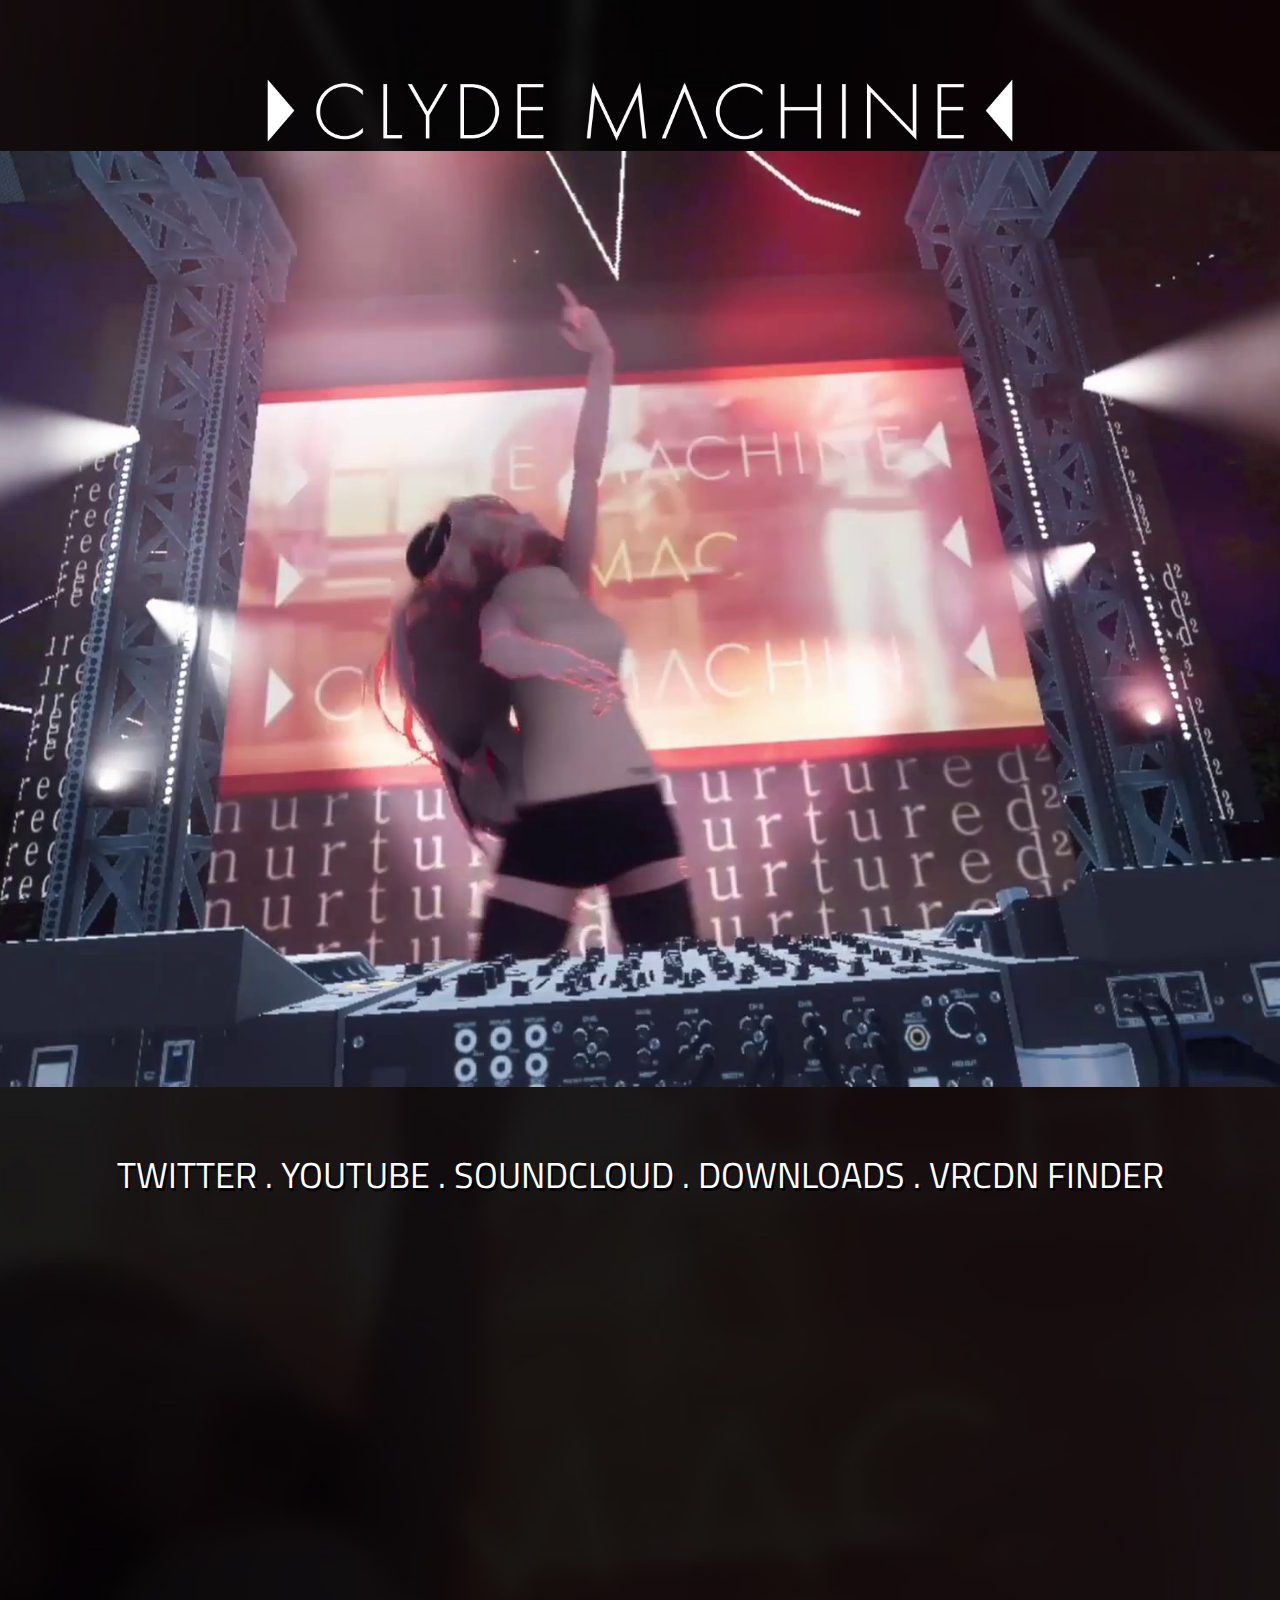
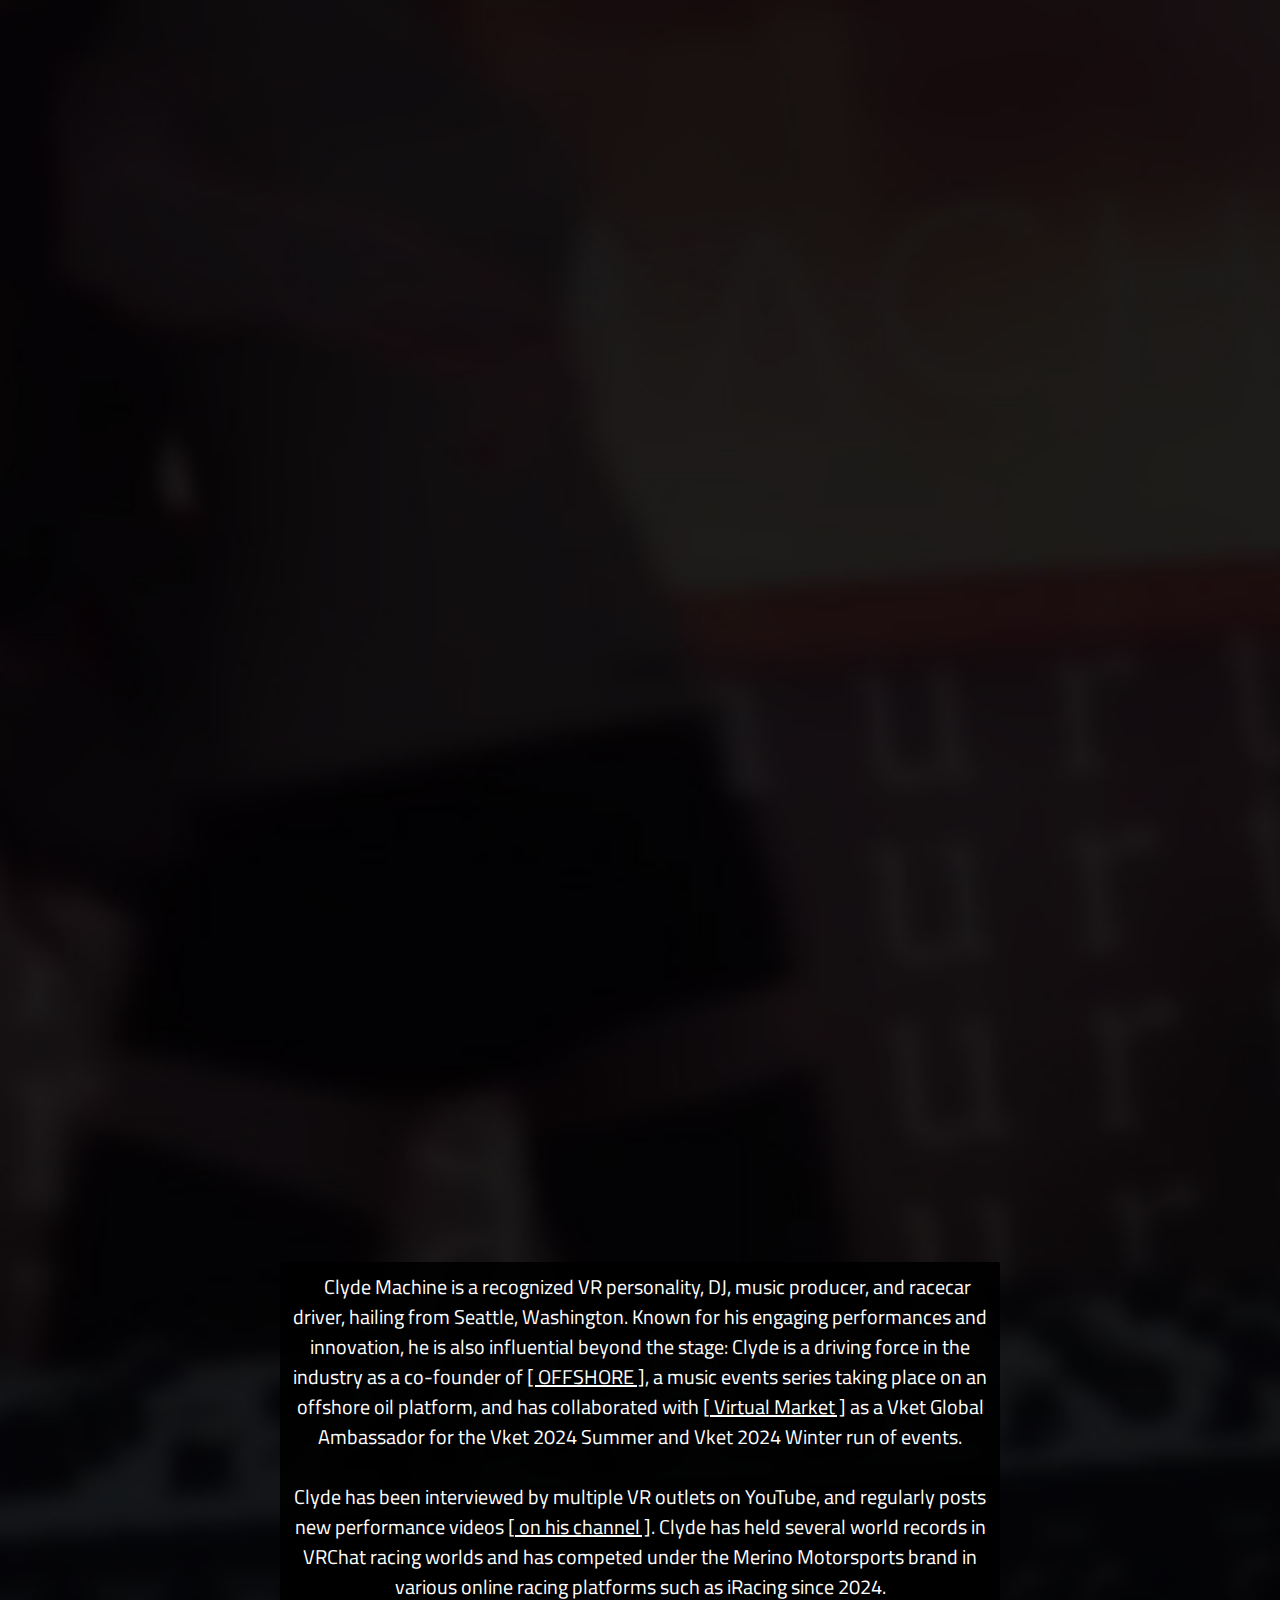
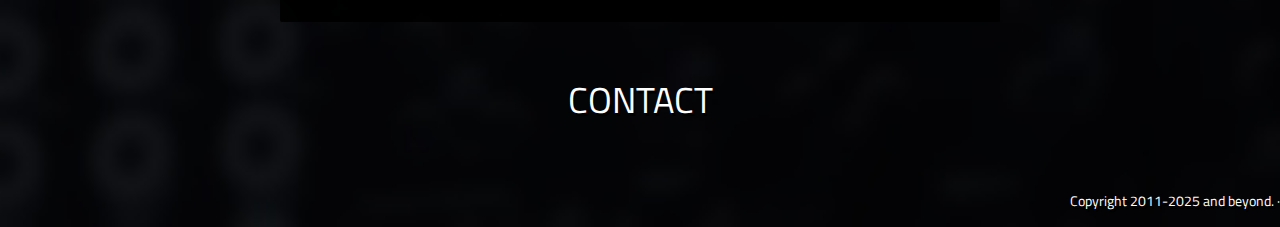
==== index.html @ 6ed92220 "Update to bio." ====
<html>

<!--
  import com.konamicode._

  object KonamiCode {
    val indexversion: String = "TVFH"

    def main(args: Array[String]): Unit = {
      konamiCode
    }
  }
-->


<head>
  <title>CLYDE MACHINE</title>

  <meta http-equiv="Content-Type" content="text/html; charset=utf-8"/>
  <meta name="description" content="Clyde Machine / Virtual Reality / Seattle, WA">

  <!--[if IE]>
  <script src="http://html5shiv.googlecode.com/svn/trunk/html5.js">
  </script>
  <![endif]-->

  <link href="images/CM-SimpleIcon.png" rel="icon" type="image/png">
  <link href="css/style.css" rel="stylesheet" type="text/css">
  <link href="https://fonts.googleapis.com/css?family=Source+Code+Pro" rel="stylesheet" type="text/css">
  <link href="https://fonts.googleapis.com/css?family=Titillium+Web:600,400" rel="stylesheet" type="text/css">

  <script src="js/snaptortoise-konami-js-6e8e292/konami.js"></script>
  <script src="http://code.jquery.com/jquery-2.0.3.js"></script>
</head>


<body>
<section class="emptybox" style="height:50px;"></section>

<section id="filmstripbox">
  <img class="logo" src="images/CM-White.png"/> <br/>
  <img class="filmstrip" src="images/2023-MerinoVRUpdate/ClydeMachine-at-Nurtured2.jpg"/>
</section>

<section class="emptybox" style="height:50px;"></section>

<section class="menubox">
  <a href="https://www.twitter.com/clydemachine" target="_blank">TWITTER</a> .
  <a href="https://www.youtube.com/clydemachine" target="_blank">YOUTUBE</a> .
  <a href="https://www.soundcloud.com/clydemachine" target="_blank">SOUNDCLOUD</a> .
  <a href="https://clydemachine.bandcamp.com" target="_blank">DOWNLOADS</a> .
  <a href="https://www.clydemachine.com/tools/VRCDNFinder.html?u=Clyde%20Machine" target="_blank">VRCDN FINDER</a>
</section>

<section class="emptybox" style="height:50px;"></section>

<section class="soundcloudbox">
  <iframe width="853" height="480" scrolling="yes" frameborder="no"
          src="https://w.soundcloud.com/player/?url=https%3A//api.soundcloud.com/playlists/3347493&amp;auto_play=false&amp;hide_related=true&amp;show_comments=true&amp;show_user=true&amp;show_reposts=true&amp;visual=false&amp;color=001a1b"></iframe>
</section>

<section class="emptybox" style="height:50px;"></section>

<section class="youtubebox">
  <!-- clydemachine.com Exhibit Playlist -->
  <iframe width="853" height="480"
          src="https://www.youtube.com/embed/FnG7FS7LAAY?list=PLD302inoQfLK3YIXtqx94722c3ldYUB3D&index=1" frameborder="0"
          allowfullscreen>
  </iframe>
</section>

<section class="youtubebox">
  <!-- Mixes by Clyde Machine -->
  <!-- Shelter Set https://www.youtube.com/embed/JTCPQTyRyI4?list=PLD302inoQfLI3HKEcizbuhu1dknfsQO9M&index=1 -->
  <iframe width="853" height="480"
          src="https://www.youtube.com/embed/qZTmShdwTqM?list=PLD302inoQfLI3HKEcizbuhu1dknfsQO9M&index=1" frameborder="0"
          allowfullscreen>
  </iframe>
</section>

<section class="emptybox" style="height:50px;"></section>

<section class="biobox">
  <article>Clyde Machine is a recognized VR personality, DJ, music producer, and racecar driver, hailing from Seattle, Washington. Known for his engaging performances and innovation, he is also influential beyond the stage: Clyde is a driving force in the industry as a co-founder of <u><a href="https://www.twitter.com/OFFSHOREVR">[ OFFSHORE ]</a></u>, a music events series taking place on an offshore oil platform, and has collaborated with <u><a href="https://event.vket.com/en/">[ Virtual Market ]</a></u> as a Vket Global Ambassador for the Vket 2024 Summer and Vket 2024 Winter run of events.<br /><br />Clyde has been interviewed by multiple VR outlets on YouTube, and regularly posts new performance videos <u><a href="https://www.youtube.com/clydemachine">[ on his channel ]</a></u>. Clyde has held several world records in VRChat racing worlds and has competed under the Merino Motorsports brand in various online racing platforms such as iRacing since 2024.</article>
</section>

<script>
  /* This includes the Konami code easter egg variable. Nice find, internet user! :) --Clyde */

  var easter_egg = new Konami('https://momspaghetti.ytmnd.com/');

</script>

<section class="contactinfo">
  <script type="text/javascript">
		var email = "<a href='mailto:contact";
		var domain = "clydemachine.com'>CONTACT</a>";
		document.write(email + "@" + domain); 
  </script>
</section>

<section class="footer"><br/><br/><br/>
  Copyright 2011-2025 and beyond. ·
</section>
</body>
</html>
---- css/style.css ----
body {
  display:block;
  overflow:auto;
  background:#000 url('../images/2023-MerinoVRUpdate/ClydeMachine-at-Nurtured2-Darker.jpg') top center no-repeat;
  background-repeat: no-repeat;
  background-position:center 0px;
  background-size: auto 100%;
  font-family: 'Titillium Web', Verdana, sans-serif;
  color:white;
  font-size:36px;
  border:0px!important;
  text-shadow:2px 3px #000;
  margin:0px;
}

#filmstripbox {
  height: auto;
  width: 100%;
  margin: 0 auto;
  overflow: hidden;
  position: relative;
  text-align: center;
  padding-top: 20px;
}

/* Changing the max-width to a higher value makes the filmstrip image bigger! */
.filmstrip {
  max-width:130%;
  width: auto\9; /* IE8 compatibility. */
  height: auto;
  margin: 0 -100%;
  border: 0px;
  padding: 0px;
}

.logo {
  max-width:60%;
  width: auto\9; /* IE8 compatibility. */
  height: auto;
  margin: 0 -100%;
}

body a {
  color:white;
  transition:0.4s;
  text-decoration:none!important;
}

body a:hover {
  color: rgba(76, 228, 245, 0.50);
}

body article a {
  color:#white;
  text-decoration:none!important;
}

.menubox {
  display:block;
  width:auto;
  height:auto;
  position:relative;
  padding:10px;
  margin:0px auto;
  text-align:center;
}

.biobox {
 display:block;
 background-color:rgba(0,0,0,0.9);
 border-radius: 2px;
 width: 700px;
 height:auto;
 position:relative;
 margin: 0px auto;
 padding: 10px;
 text-align:center;
 font-size:20px;
 line-height:150%;
}

.biobox article {
  text-indent:15px;
  padding-bottom:10px;
}

#discogarea {
  display:block;
  background: rgba(0,0,0,0.9);
  width:auto;
  position:relative;
  margin:0px;
  text-align:center;
  min-height:350px;
  max-height:800px;
  font-size:18px;
}

.contactinfo {
  display:block;
  width:auto;
  height:auto;
  position:relative;
  margin:0px auto;
  padding-top:50px;
  text-align:center;
}

.soundcloudbox {
  display:block;
  position:relative;
  width:auto;
  height:auto;
  margin:0px auto;
  padding-top:10px;
  padding-bottom:10px;
  overflow:auto;
}

.youtubebox {
  display:block;
  position:relative;
  width:auto;
  height:auto;
  margin:0px auto;
  padding-top:10px;
  padding-bottom:10px;
  overflow:hidden;
}

.eventbox {
  display:block;
  position:relative;
  background:rgba(0,0,0,0.9);
  min-width:853px;
  max-width:80%;
  height:auto;
  margin:0px auto;
  padding-top:10px;
  padding-bottom:10px;
  overflow:hidden;
  font-size:24px;
}

/* This is what centers the Youtube and Soundcloud embeds. */
iframe {
  display:block;
  margin: 0 auto;
}

.footer {
  width:100%;
  height:100px;
  overflow:hidden;
  margin-right:18px;
  text-align:right;
  font-size:14px;
}
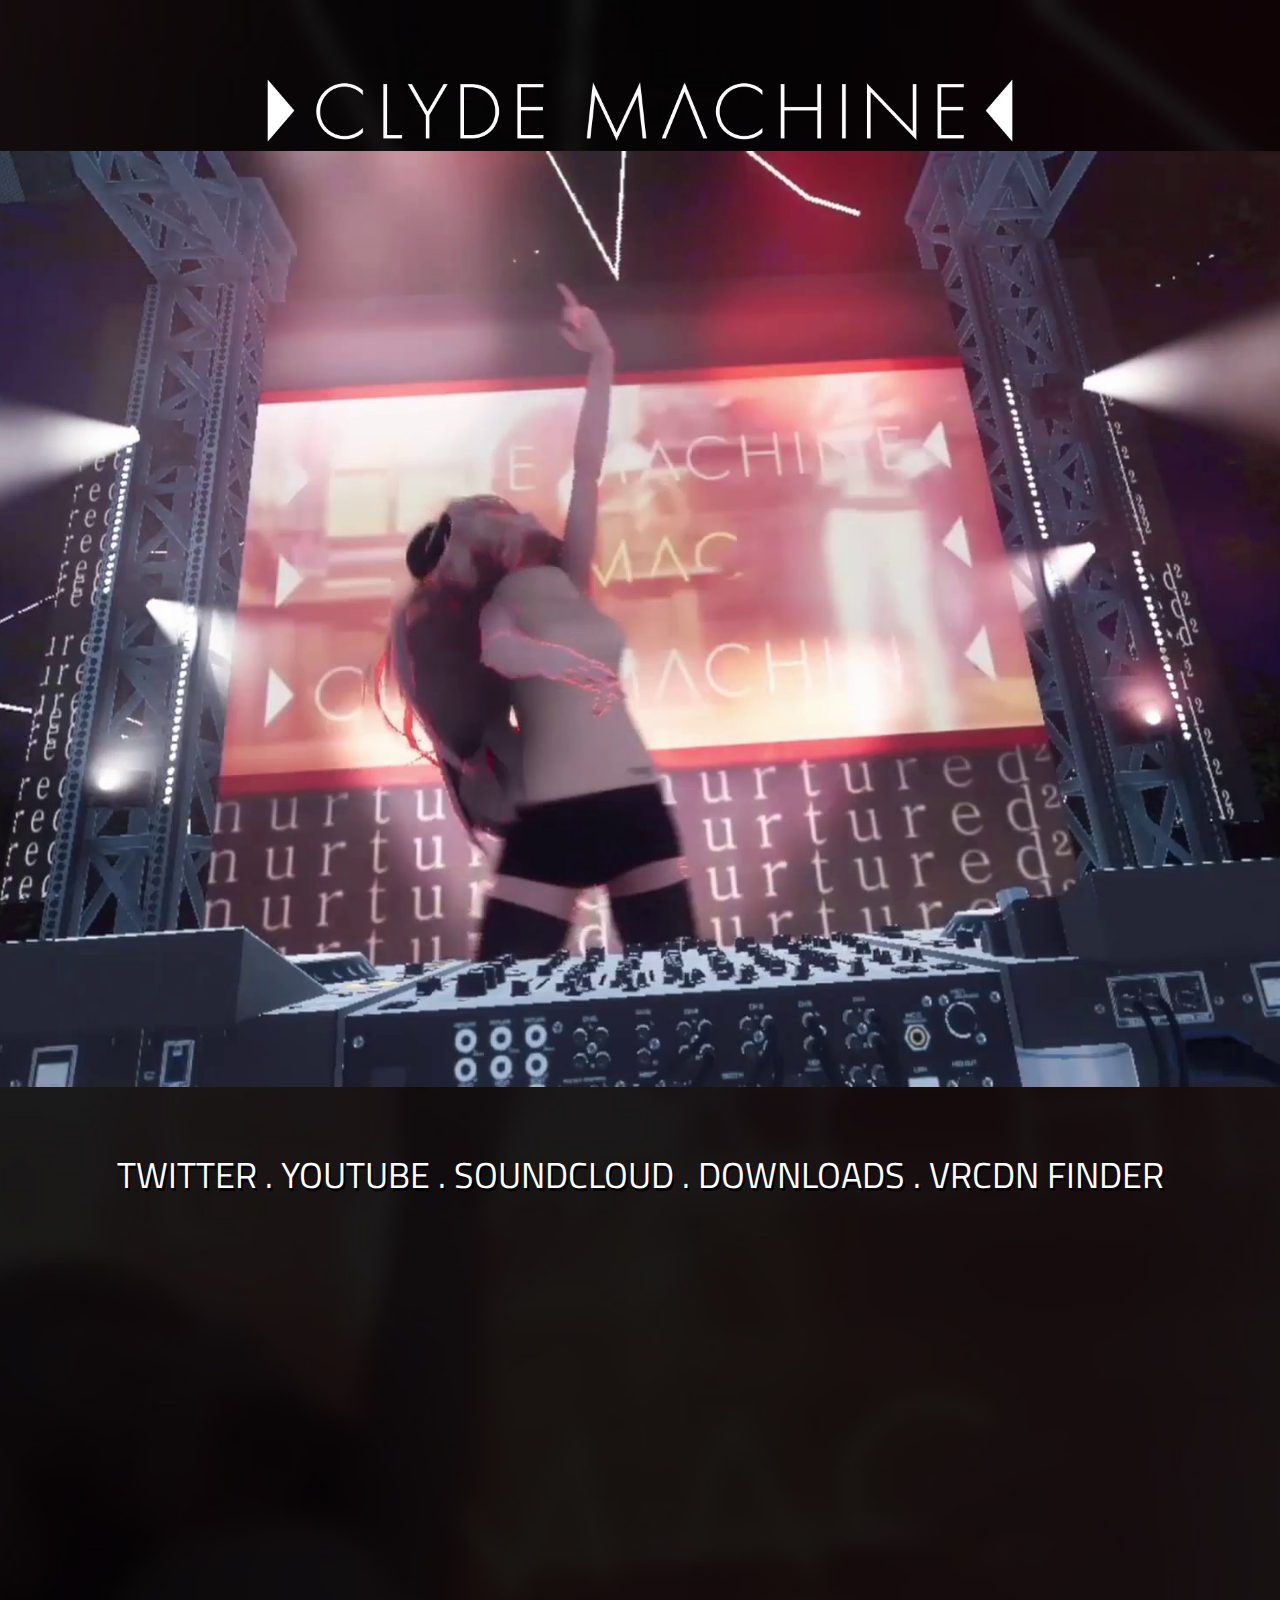
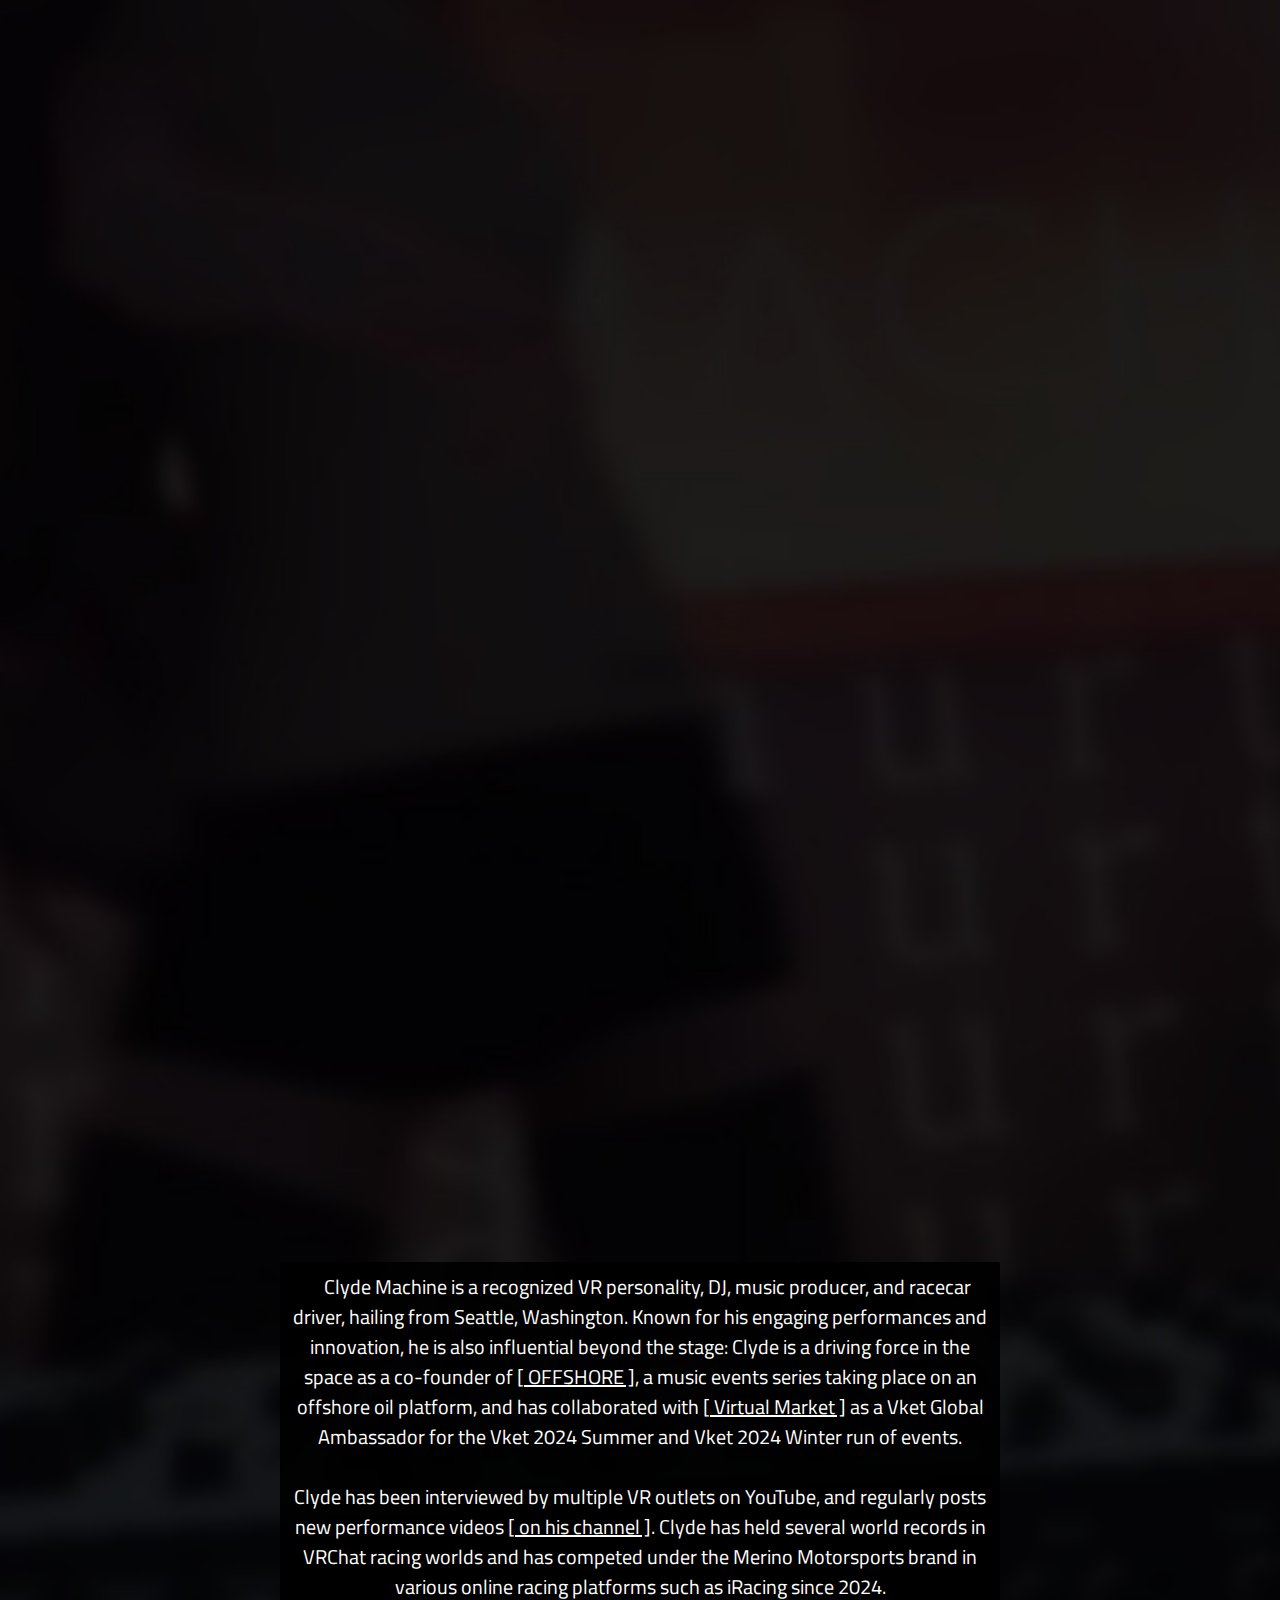
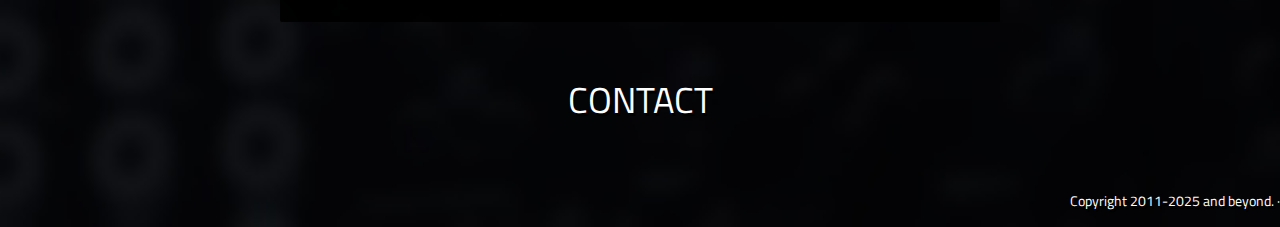
==== commit 293c2857: "Bio update [2]." ====
--- a/index.html
+++ b/index.html
@@ -81,7 +81,7 @@
 <section class="emptybox" style="height:50px;"></section>
 
 <section class="biobox">
-  <article>Clyde Machine is a recognized VR personality, DJ, music producer, and racecar driver, hailing from Seattle, Washington. Known for his engaging performances and innovation, he is also influential beyond the stage: Clyde is a driving force in the industry as a co-founder of <u><a href="https://www.twitter.com/OFFSHOREVR">[ OFFSHORE ]</a></u>, a music events series taking place on an offshore oil platform, and has collaborated with <u><a href="https://event.vket.com/en/">[ Virtual Market ]</a></u> as a Vket Global Ambassador for the Vket 2024 Summer and Vket 2024 Winter run of events.<br /><br />Clyde has been interviewed by multiple VR outlets on YouTube, and regularly posts new performance videos <u><a href="https://www.youtube.com/clydemachine">[ on his channel ]</a></u>. Clyde has held several world records in VRChat racing worlds and has competed under the Merino Motorsports brand in various online racing platforms such as iRacing since 2024.</article>
+  <article>Clyde Machine is a recognized VR personality, DJ, music producer, and racecar driver, hailing from Seattle, Washington. Known for his engaging performances and innovation, he is also influential beyond the stage: Clyde is a driving force in the space as a co-founder of <u><a href="https://www.twitter.com/OFFSHOREVR">[ OFFSHORE ]</a></u>, a music events series taking place on an offshore oil platform, and has collaborated with <u><a href="https://event.vket.com/en/">[ Virtual Market ]</a></u> as a Vket Global Ambassador for the Vket 2024 Summer and Vket 2024 Winter run of events.<br /><br />Clyde has been interviewed by multiple VR outlets on YouTube, and regularly posts new performance videos <u><a href="https://www.youtube.com/clydemachine">[ on his channel ]</a></u>. Clyde has held several world records in VRChat racing worlds and has competed under the Merino Motorsports brand in various online racing platforms such as iRacing since 2024.</article>
 </section>
 
 <script>
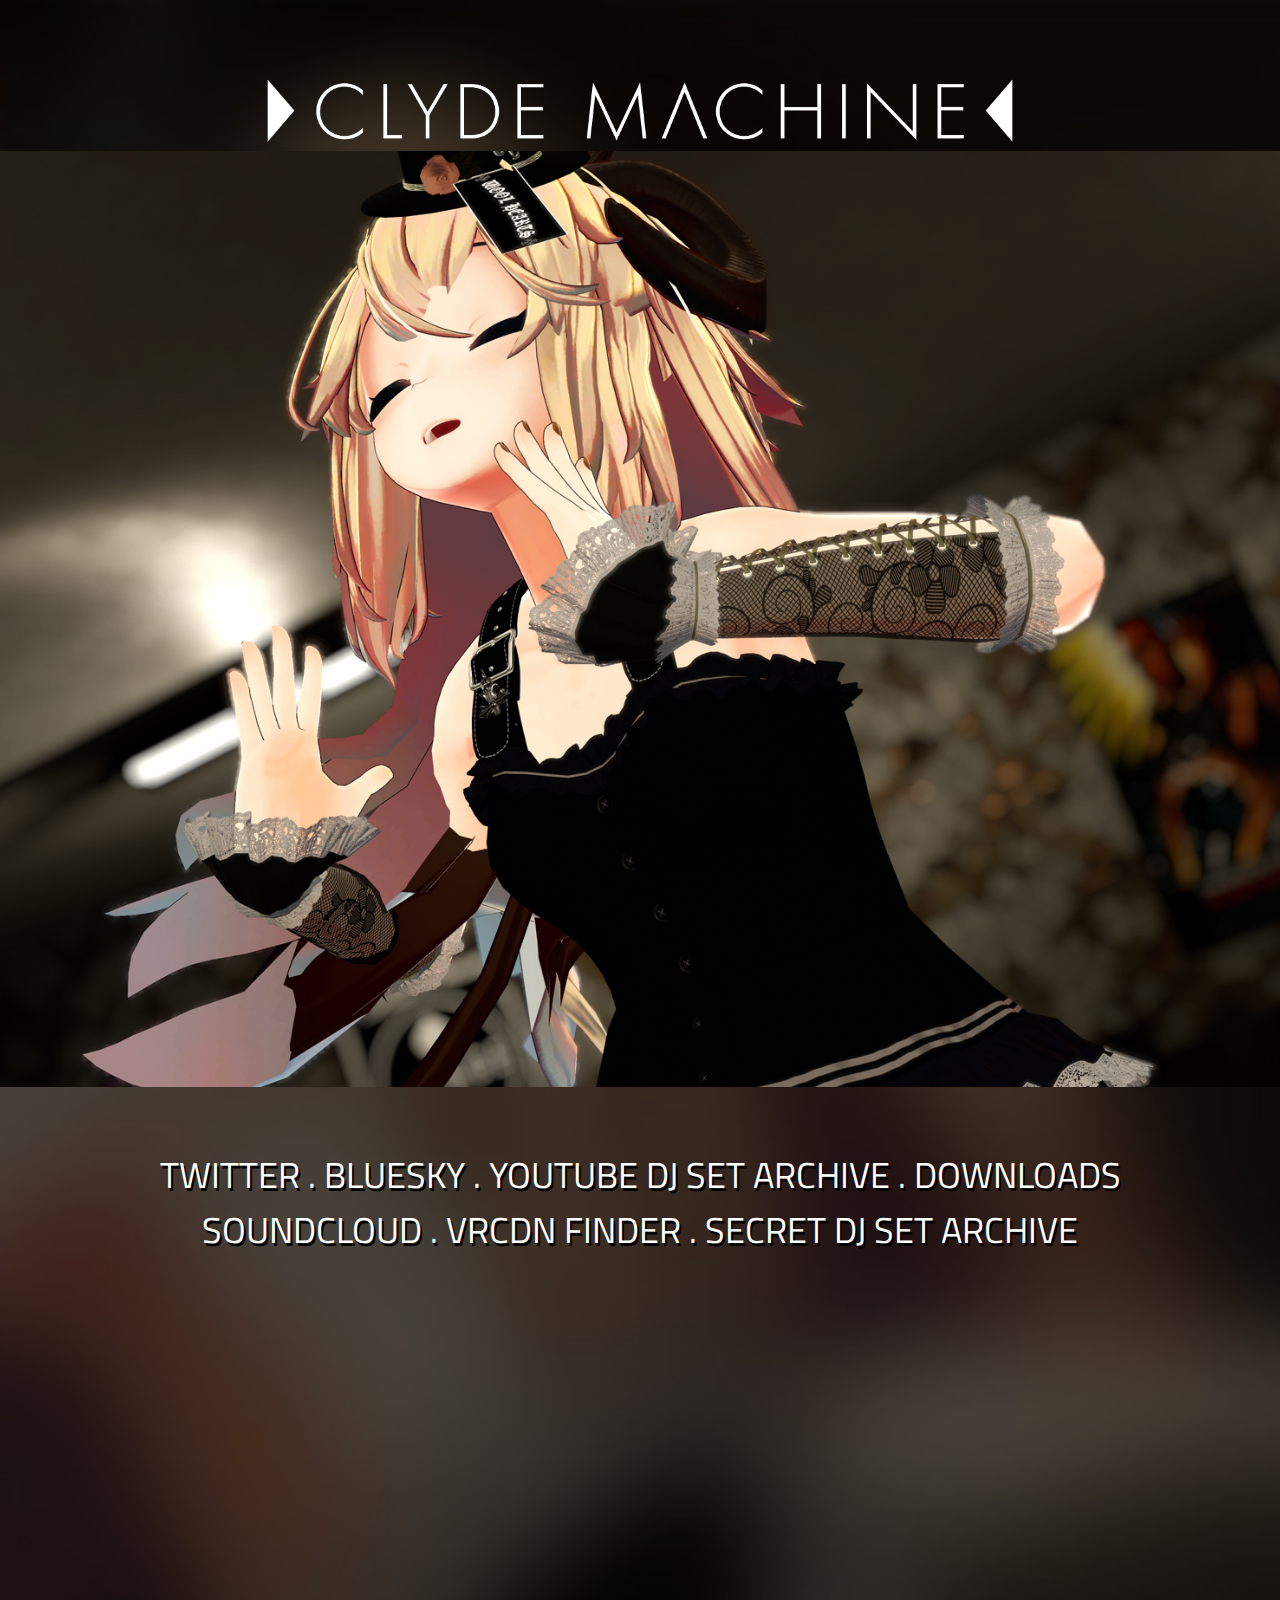
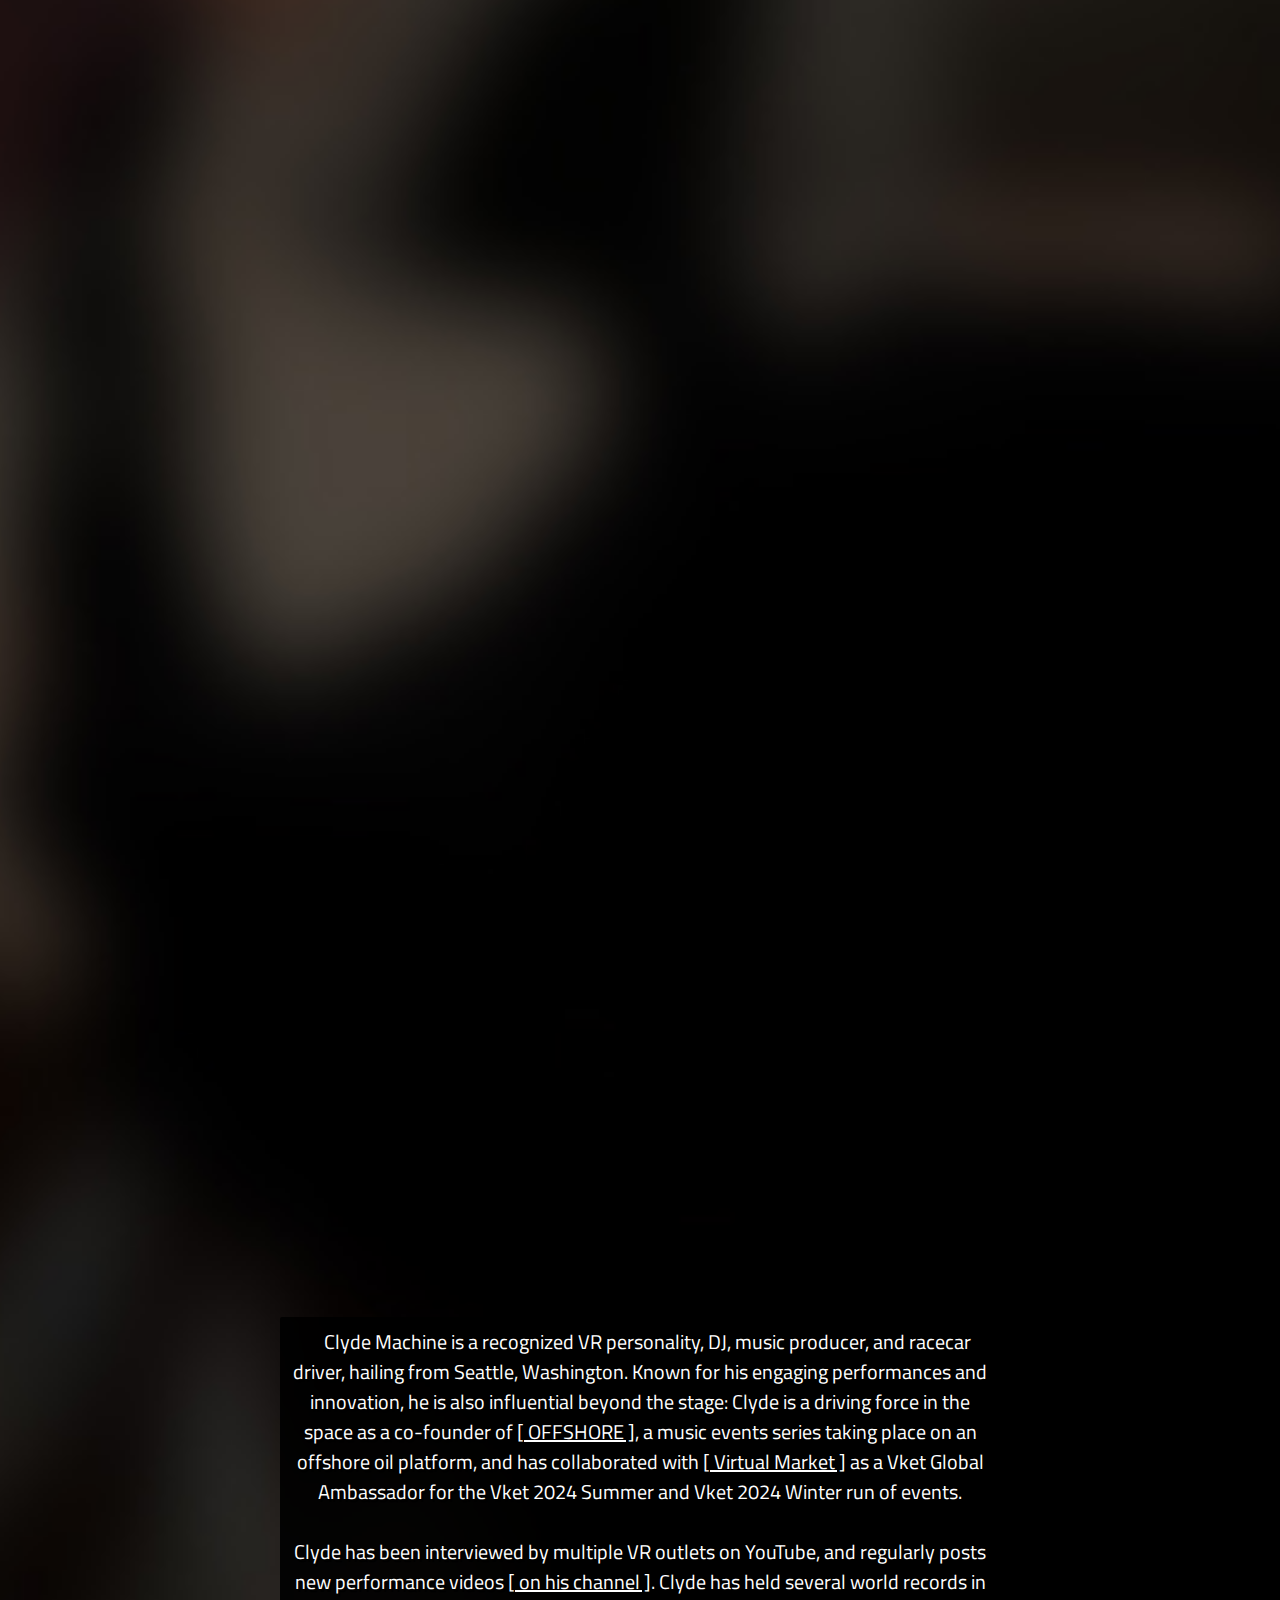
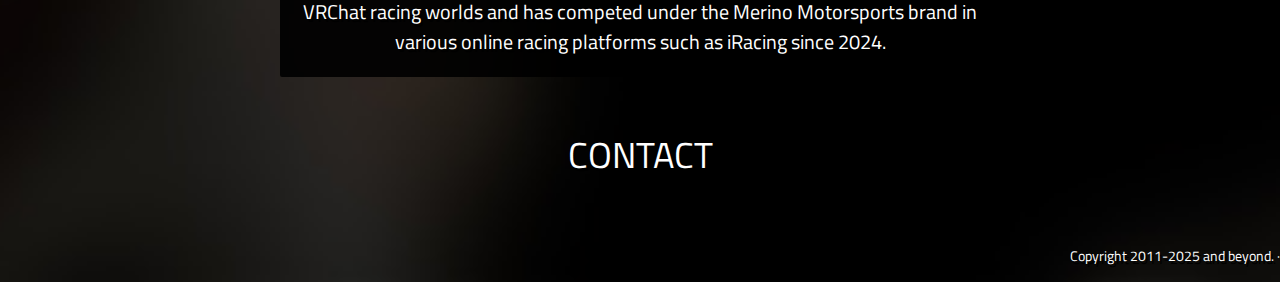
==== commit 4a525640: "2025 update for DJ sets, secret archive, colour update, photo update." ====
--- a/index.html
+++ b/index.html
@@ -39,17 +39,20 @@
 
 <section id="filmstripbox">
   <img class="logo" src="images/CM-White.png"/> <br/>
-  <img class="filmstrip" src="images/2023-MerinoVRUpdate/ClydeMachine-at-Nurtured2.jpg"/>
+  <!--<img class="filmstrip" src="images/2023-MerinoVRUpdate/ClydeMachine-at-Nurtured2.jpg"/> --> <!-- Nurtured2 Photo 2023 -->
+  <img class="filmstrip" src="images/BBoy-ClydeMachine-VRChat_2025-01-18_23-28-48.193_3840x2160.jpg"/> <!-- Clyde @ Midwest Sadfest Jan 18 2025, Photo by BBoyA7X -->
 </section>
 
 <section class="emptybox" style="height:50px;"></section>
 
 <section class="menubox">
   <a href="https://www.twitter.com/clydemachine" target="_blank">TWITTER</a> .
-  <a href="https://www.youtube.com/clydemachine" target="_blank">YOUTUBE</a> .
+  <a href="https://bsky.app/profile/clydemachine.com" target="_blank">BLUESKY</a> .
+  <a href="https://www.youtube.com/clydemachine" target="_blank">YOUTUBE DJ SET ARCHIVE</a> .
+  <a href="https://clydemachine.bandcamp.com" target="_blank">DOWNLOADS</a><br />
   <a href="https://www.soundcloud.com/clydemachine" target="_blank">SOUNDCLOUD</a> .
-  <a href="https://clydemachine.bandcamp.com" target="_blank">DOWNLOADS</a> .
-  <a href="https://www.clydemachine.com/tools/VRCDNFinder.html?u=Clyde%20Machine" target="_blank">VRCDN FINDER</a>
+  <a href="https://www.clydemachine.com/tools/VRCDNFinder.html?u=Clyde%20Machine" target="_blank">VRCDN FINDER</a> .
+  <a href="https://fansly.com/collection/708986454801391616/737814037785489408" target="_blank">SECRET DJ SET ARCHIVE</a>
 </section>
 
 <section class="emptybox" style="height:50px;"></section>
@@ -62,9 +65,9 @@
 <section class="emptybox" style="height:50px;"></section>
 
 <section class="youtubebox">
-  <!-- clydemachine.com Exhibit Playlist -->
+  <!-- Mixes by Clyde Machine, formerly Exhbit Playlist -->
   <iframe width="853" height="480"
-          src="https://www.youtube.com/embed/FnG7FS7LAAY?list=PLD302inoQfLK3YIXtqx94722c3ldYUB3D&index=1" frameborder="0"
+          src="https://www.youtube.com/embed/yjKx4VhRpYA?list=PLD302inoQfLI3HKEcizbuhu1dknfsQO9M&index=1" frameborder="0"
           allowfullscreen>
   </iframe>
 </section>
@@ -73,7 +76,7 @@
   <!-- Mixes by Clyde Machine -->
   <!-- Shelter Set https://www.youtube.com/embed/JTCPQTyRyI4?list=PLD302inoQfLI3HKEcizbuhu1dknfsQO9M&index=1 -->
   <iframe width="853" height="480"
-          src="https://www.youtube.com/embed/qZTmShdwTqM?list=PLD302inoQfLI3HKEcizbuhu1dknfsQO9M&index=1" frameborder="0"
+          src="https://www.youtube.com/embed/slZjta2NcxI?list=PLD302inoQfLI3HKEcizbuhu1dknfsQO9M&index=1" frameborder="0"
           allowfullscreen>
   </iframe>
 </section>
--- a/css/style.css
+++ b/css/style.css
@@ -1,7 +1,8 @@
 body {
   display:block;
   overflow:auto;
-  background:#000 url('../images/2023-MerinoVRUpdate/ClydeMachine-at-Nurtured2-Darker.jpg') top center no-repeat;
+  /*background:#000 url('../images/2023-MerinoVRUpdate/ClydeMachine-at-Nurtured2-Darker.jpg') top center no-repeat;*/ /* Nurtured 2 2023 bg */
+  background:#000 url('../images/currentbg.jpg') top center no-repeat;
   background-repeat: no-repeat;
   background-position:center 0px;
   background-size: auto 100%;
@@ -47,7 +48,8 @@
 }
 
 body a:hover {
-  color: rgba(76, 228, 245, 0.50);
+  /*color: rgba(76, 228, 245, 0.50);*/ /* kinda blue */
+  color: rgba(255, 158, 34, 0.90); /* orange */
 }
 
 body article a {
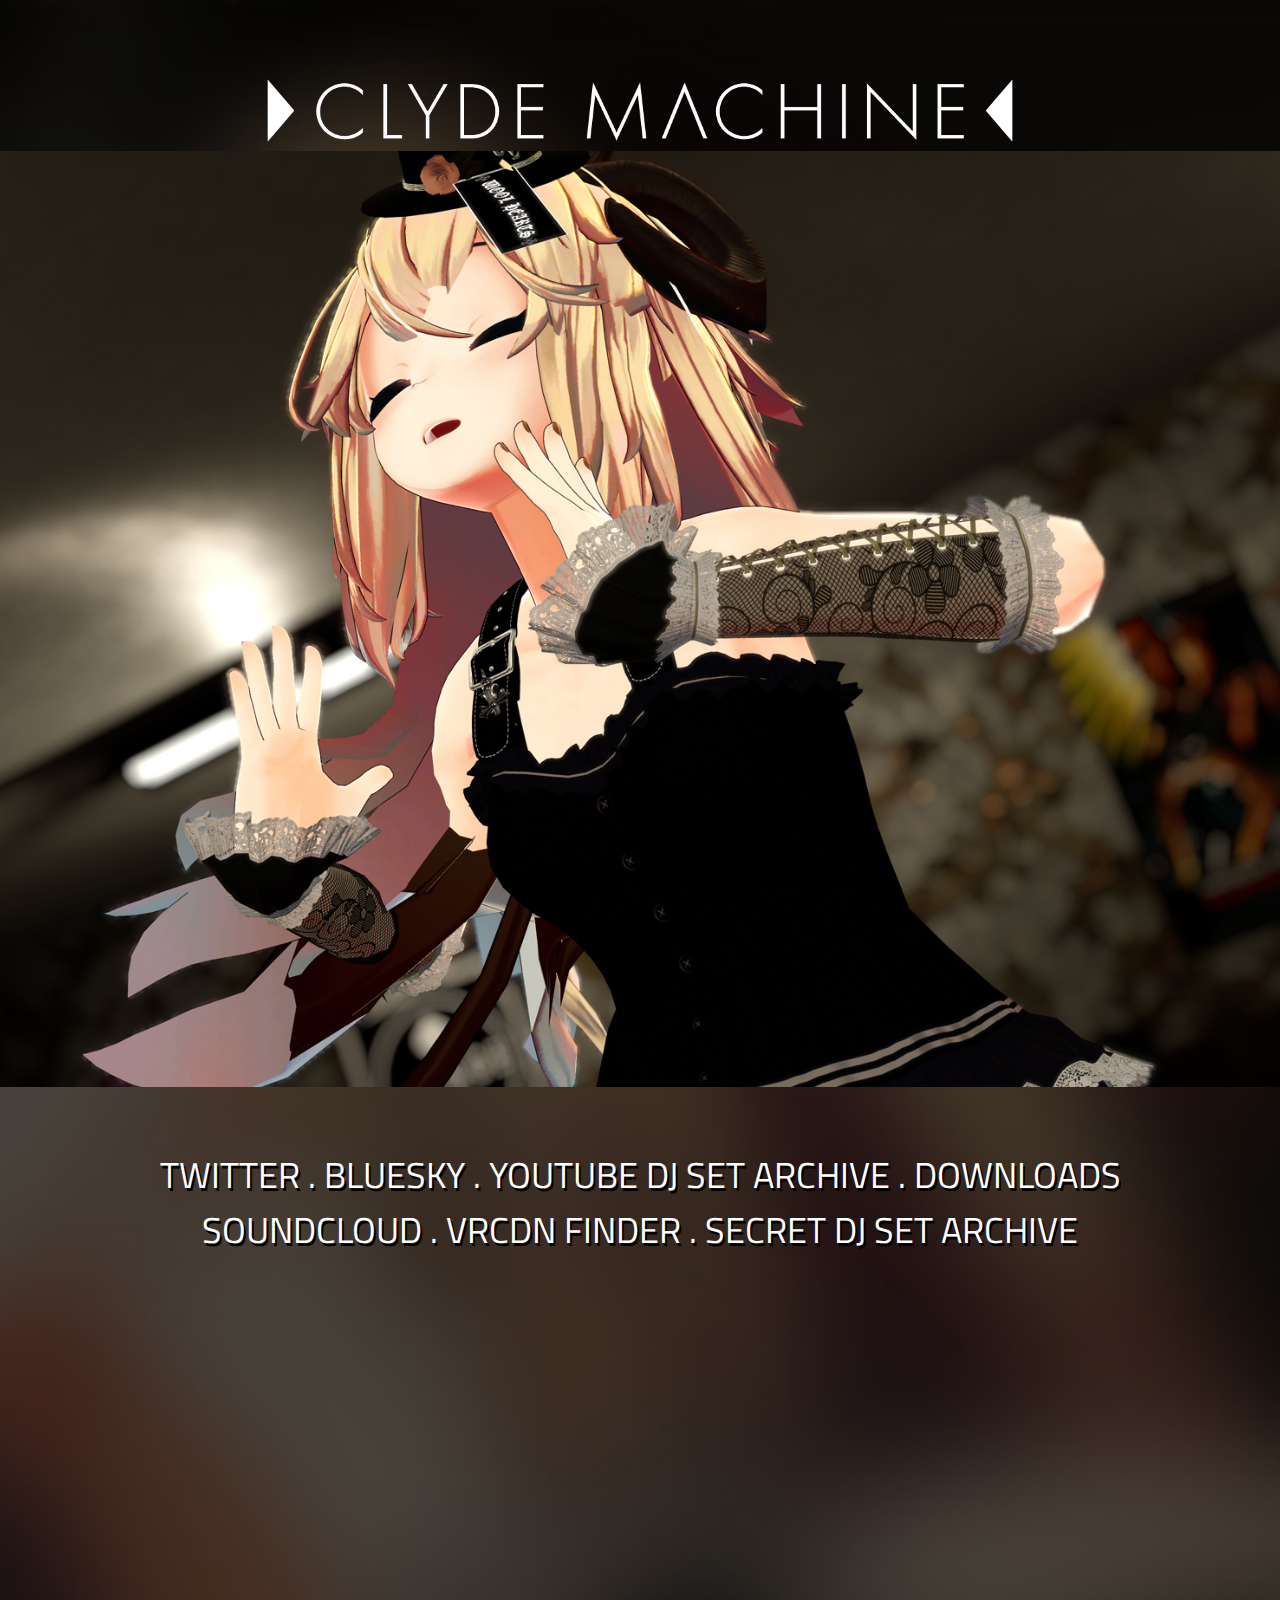
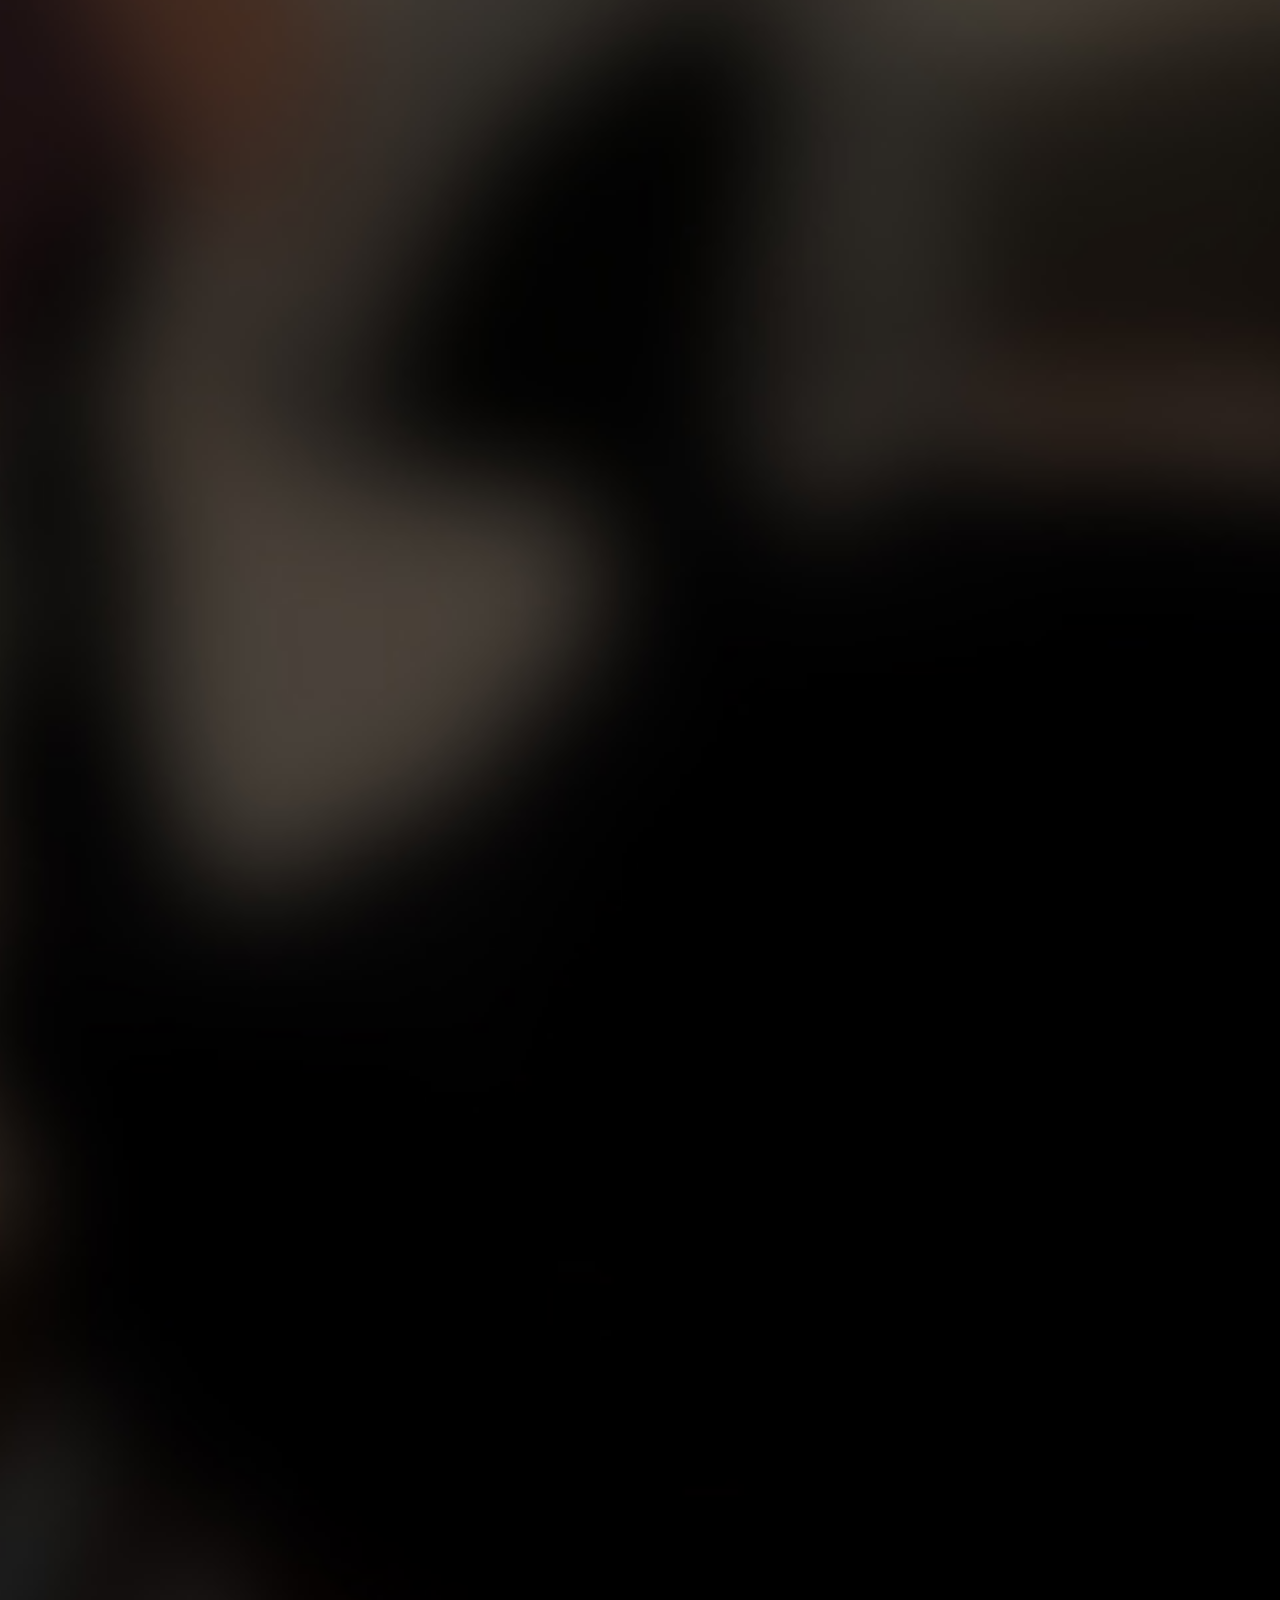
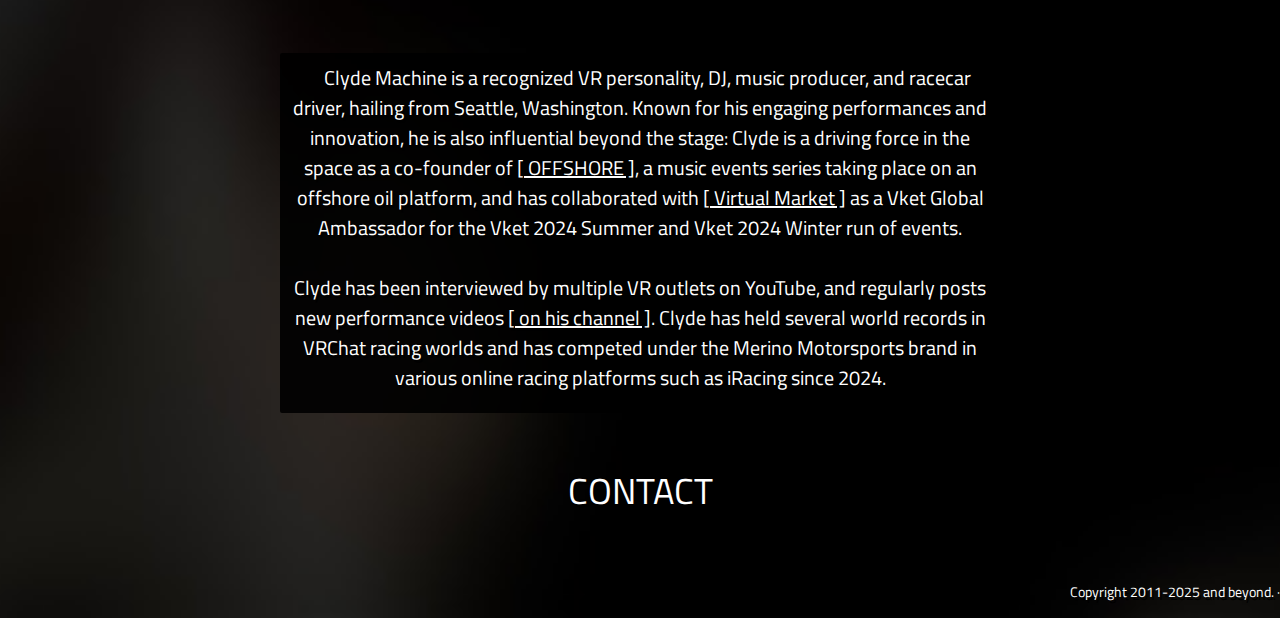
==== commit db101301: "Update to embedded video sizes." ====
--- a/index.html
+++ b/index.html
@@ -65,8 +65,8 @@
 <section class="emptybox" style="height:50px;"></section>
 
 <section class="youtubebox">
-  <!-- Mixes by Clyde Machine, formerly Exhbit Playlist -->
-  <iframe width="853" height="480"
+  <!-- Mixes by Clyde Machine, formerly Exhbit Playlist. -->
+  <iframe width="1152" height="648"
           src="https://www.youtube.com/embed/yjKx4VhRpYA?list=PLD302inoQfLI3HKEcizbuhu1dknfsQO9M&index=1" frameborder="0"
           allowfullscreen>
   </iframe>
@@ -75,7 +75,7 @@
 <section class="youtubebox">
   <!-- Mixes by Clyde Machine -->
   <!-- Shelter Set https://www.youtube.com/embed/JTCPQTyRyI4?list=PLD302inoQfLI3HKEcizbuhu1dknfsQO9M&index=1 -->
-  <iframe width="853" height="480"
+  <iframe width="1152" height="648"
           src="https://www.youtube.com/embed/slZjta2NcxI?list=PLD302inoQfLI3HKEcizbuhu1dknfsQO9M&index=1" frameborder="0"
           allowfullscreen>
   </iframe>
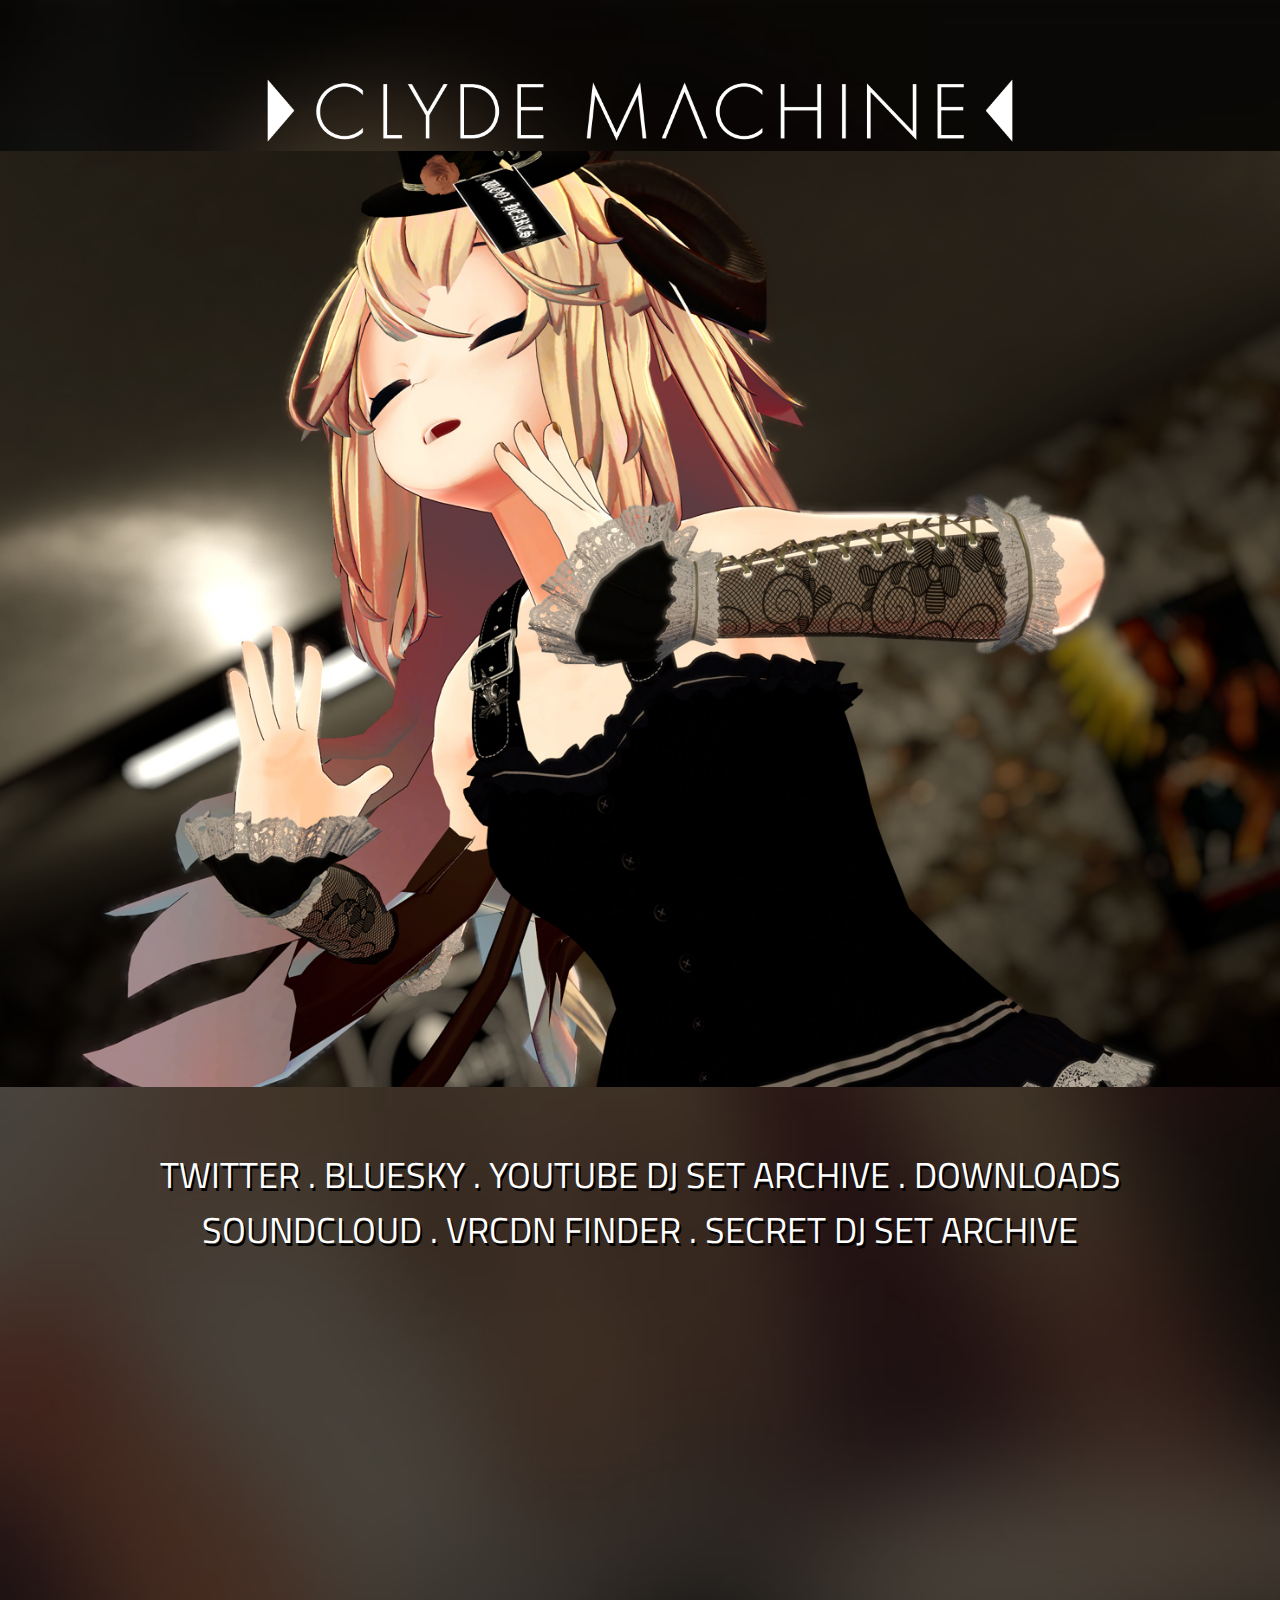
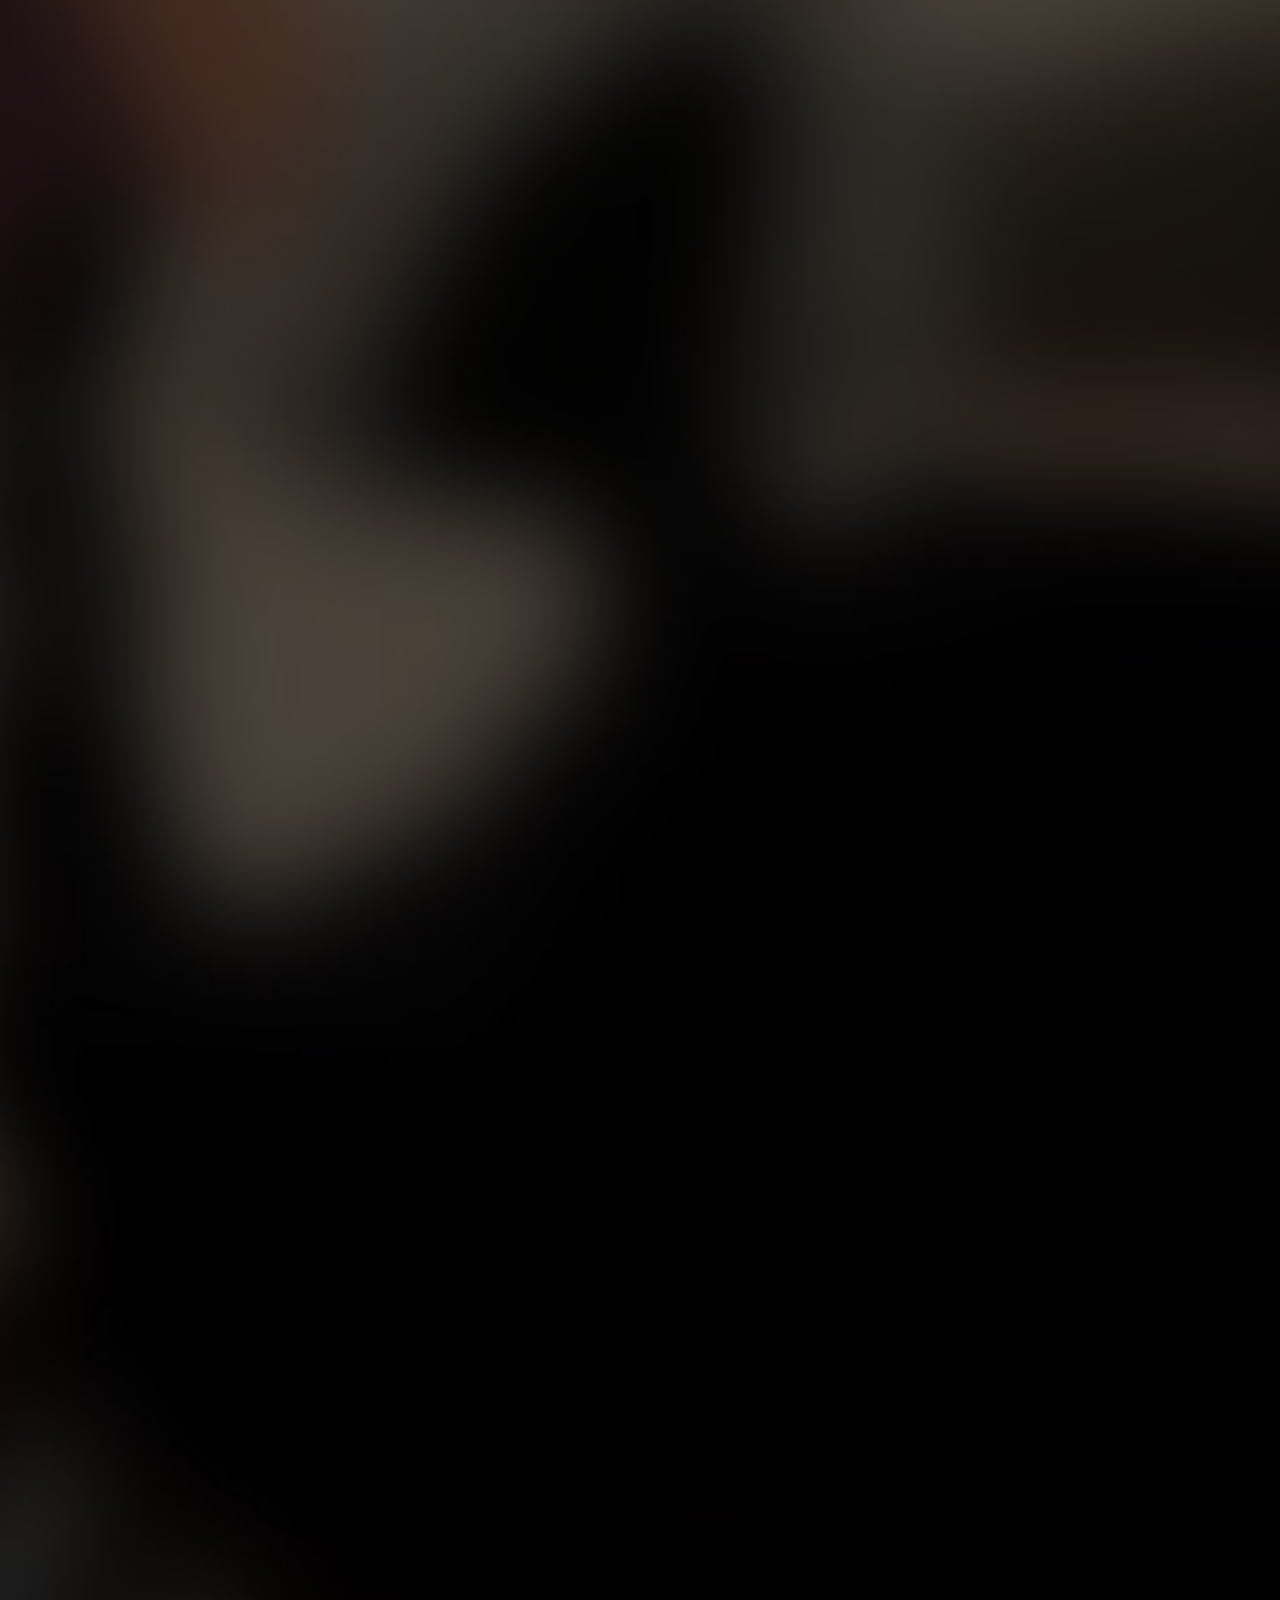
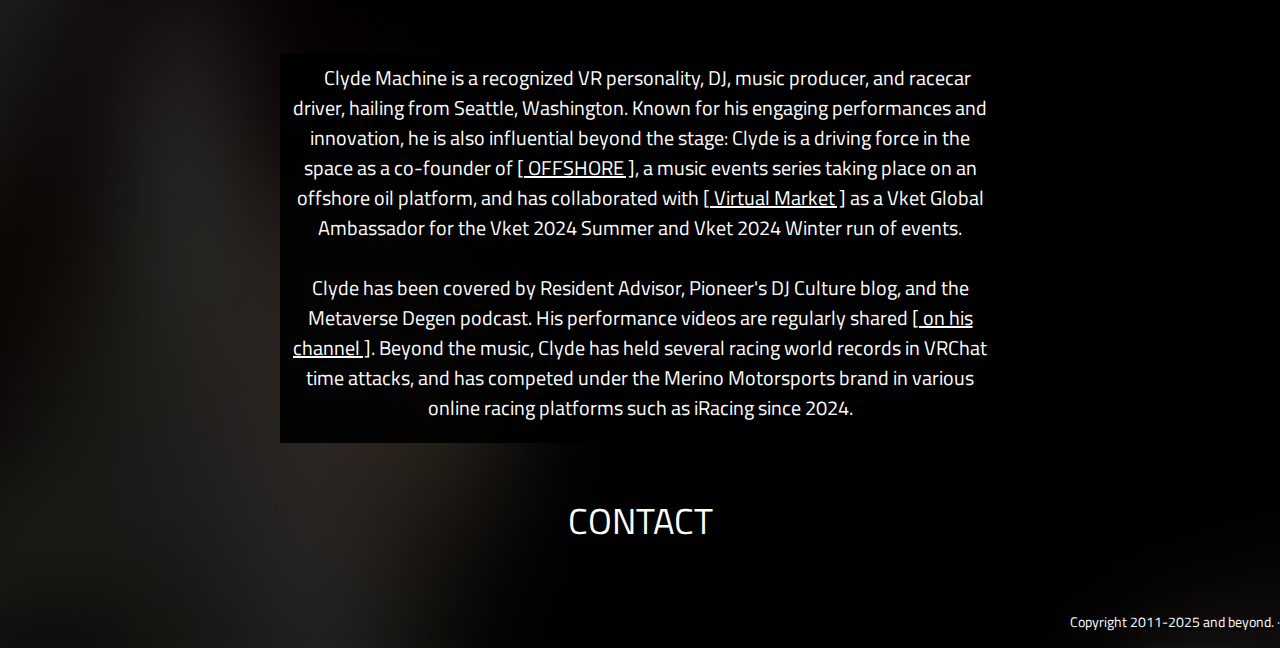
==== commit 8972fd2a: "Coverage update." ====
--- a/index.html
+++ b/index.html
@@ -52,7 +52,7 @@
   <a href="https://clydemachine.bandcamp.com" target="_blank">DOWNLOADS</a><br />
   <a href="https://www.soundcloud.com/clydemachine" target="_blank">SOUNDCLOUD</a> .
   <a href="https://www.clydemachine.com/tools/VRCDNFinder.html?u=Clyde%20Machine" target="_blank">VRCDN FINDER</a> .
-  <a href="https://fansly.com/collection/708986454801391616/737814037785489408" target="_blank">SECRET DJ SET ARCHIVE</a>
+  <a href="https://fansly.com/ClydeMachine" target="_blank">SECRET DJ SET ARCHIVE</a>
 </section>
 
 <section class="emptybox" style="height:50px;"></section>
@@ -84,7 +84,7 @@
 <section class="emptybox" style="height:50px;"></section>
 
 <section class="biobox">
-  <article>Clyde Machine is a recognized VR personality, DJ, music producer, and racecar driver, hailing from Seattle, Washington. Known for his engaging performances and innovation, he is also influential beyond the stage: Clyde is a driving force in the space as a co-founder of <u><a href="https://www.twitter.com/OFFSHOREVR">[ OFFSHORE ]</a></u>, a music events series taking place on an offshore oil platform, and has collaborated with <u><a href="https://event.vket.com/en/">[ Virtual Market ]</a></u> as a Vket Global Ambassador for the Vket 2024 Summer and Vket 2024 Winter run of events.<br /><br />Clyde has been interviewed by multiple VR outlets on YouTube, and regularly posts new performance videos <u><a href="https://www.youtube.com/clydemachine">[ on his channel ]</a></u>. Clyde has held several world records in VRChat racing worlds and has competed under the Merino Motorsports brand in various online racing platforms such as iRacing since 2024.</article>
+  <article>Clyde Machine is a recognized VR personality, DJ, music producer, and racecar driver, hailing from Seattle, Washington. Known for his engaging performances and innovation, he is also influential beyond the stage: Clyde is a driving force in the space as a co-founder of <u><a href="https://www.twitter.com/OFFSHOREVR">[ OFFSHORE ]</a></u>, a music events series taking place on an offshore oil platform, and has collaborated with <u><a href="https://event.vket.com/en/">[ Virtual Market ]</a></u> as a Vket Global Ambassador for the Vket 2024 Summer and Vket 2024 Winter run of events.<br /><br />Clyde has been covered by Resident Advisor, Pioneer's DJ Culture blog, and the Metaverse Degen podcast. His performance videos are regularly shared <u><a href="https://www.youtube.com/clydemachine">[ on his channel ]</a></u>. Beyond the music, Clyde has held several racing world records in VRChat time attacks, and has competed under the Merino Motorsports brand in various online racing platforms such as iRacing since 2024.</article>
 </section>
 
 <script>
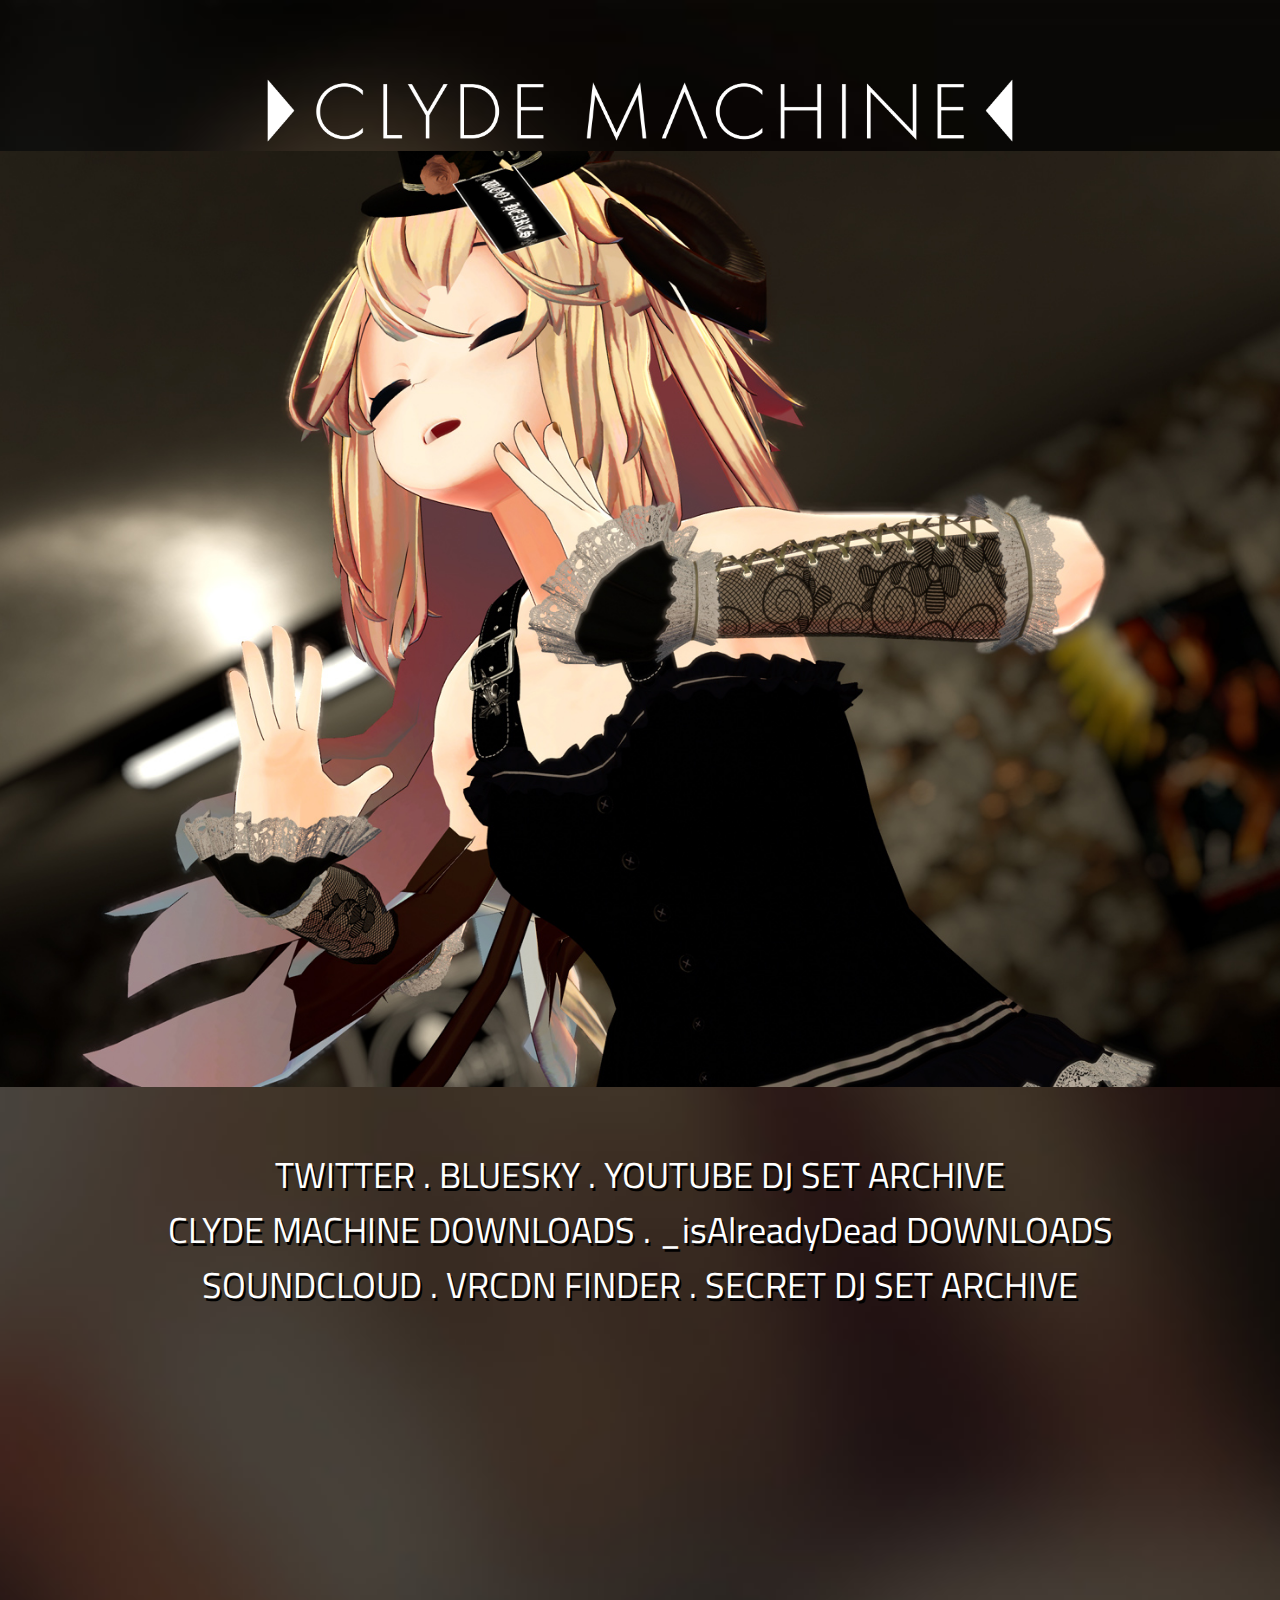
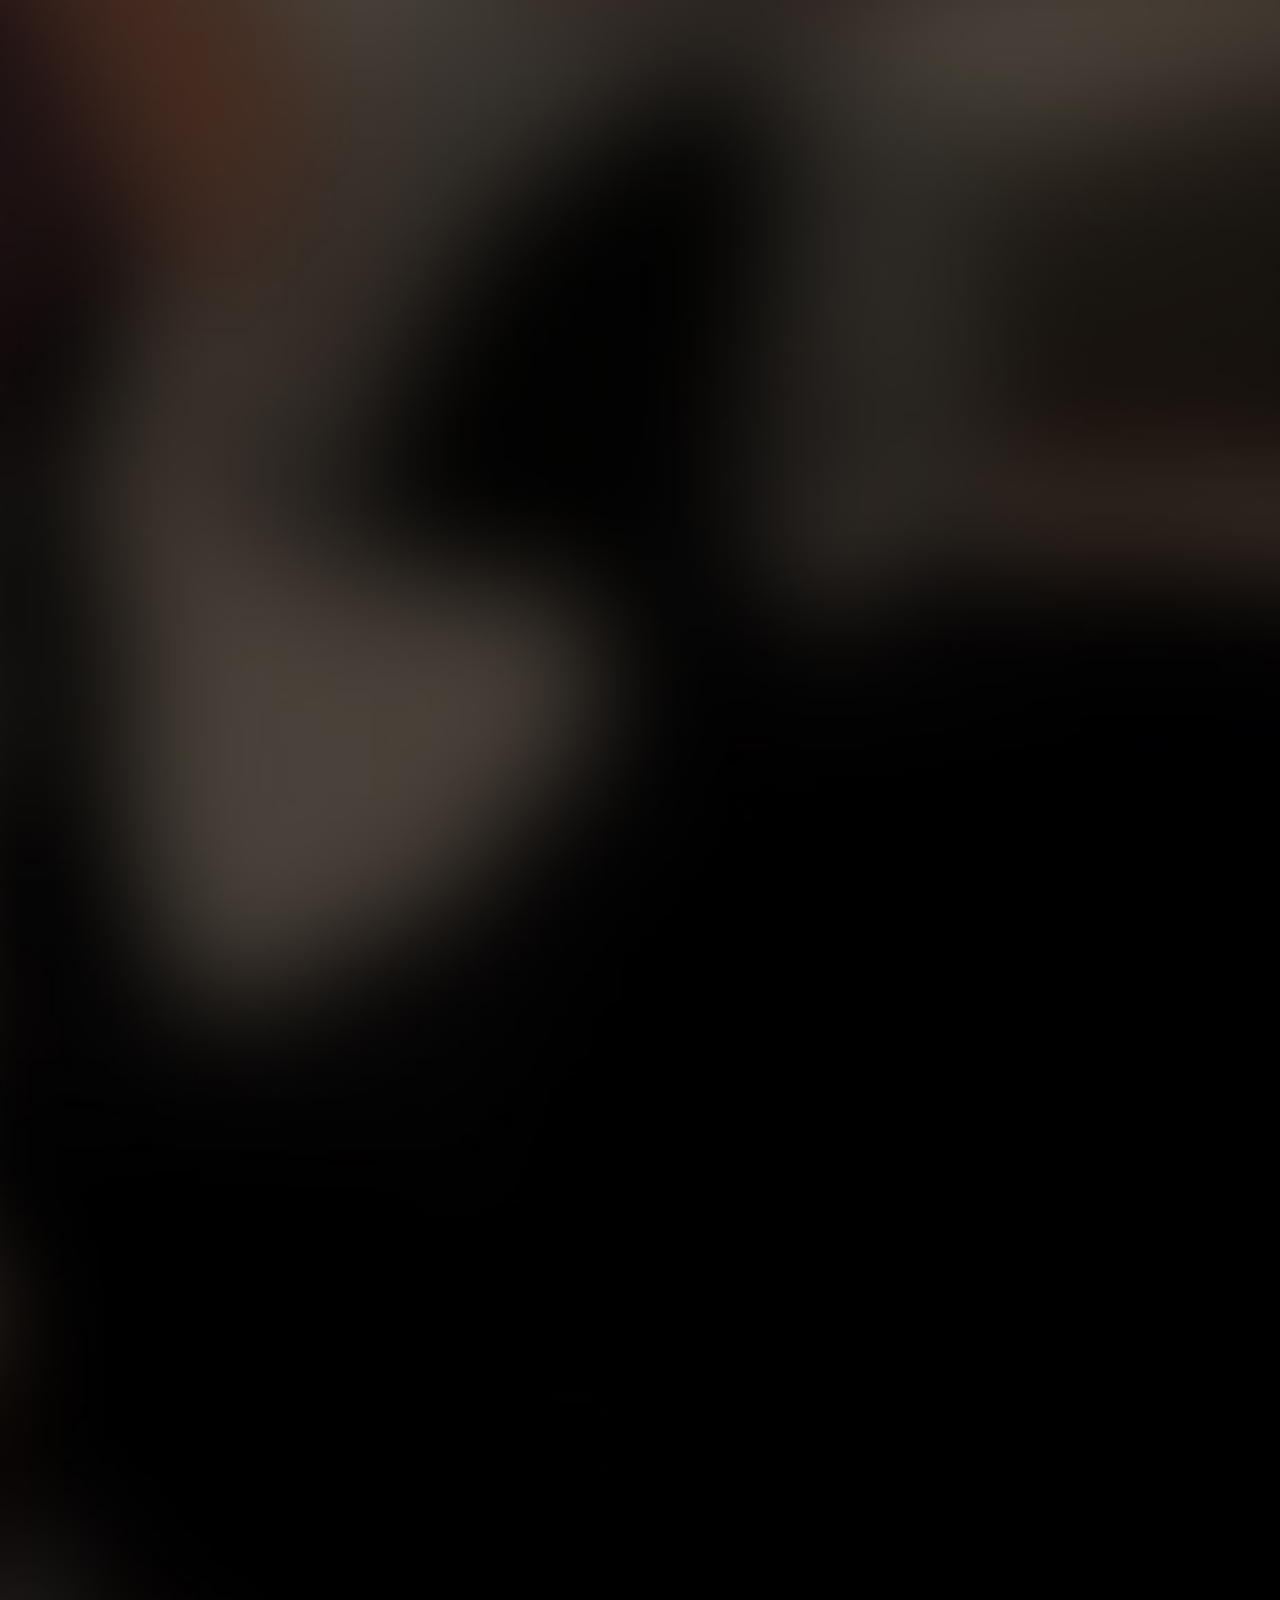
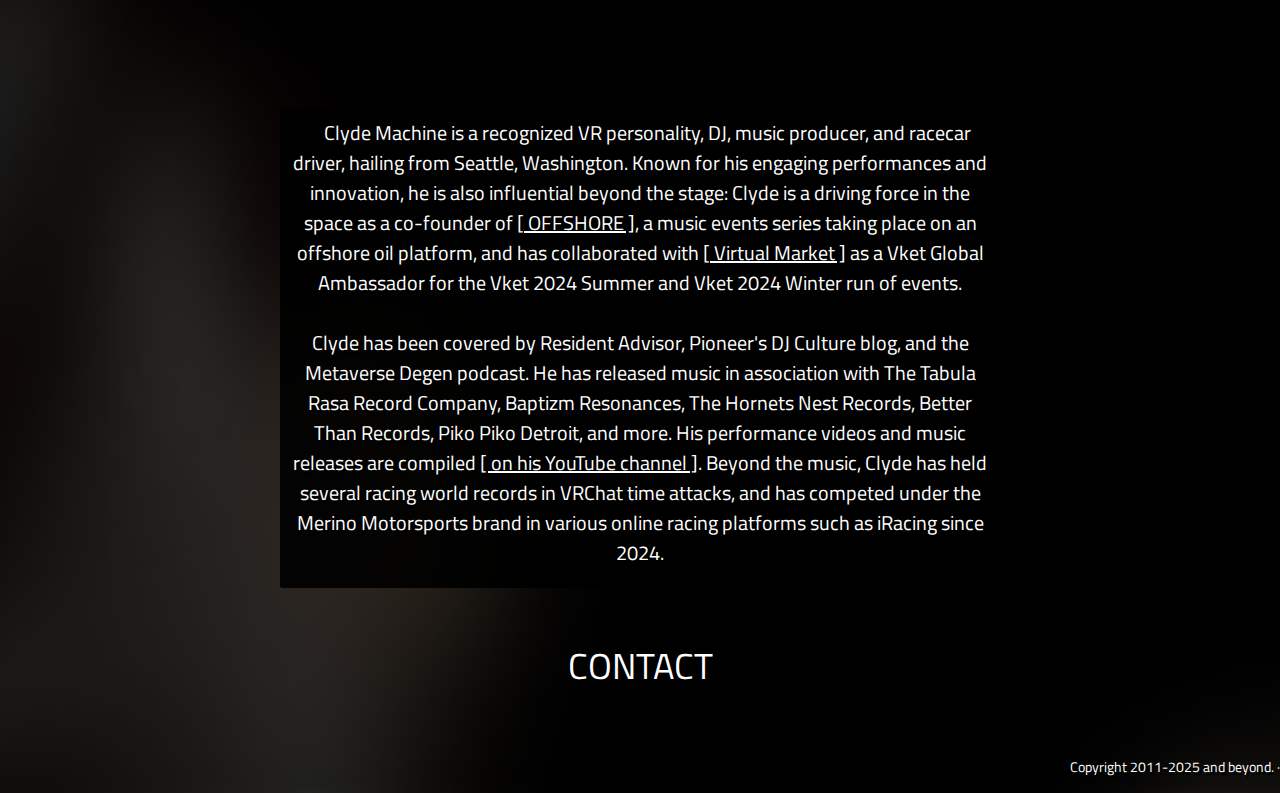
==== commit 3f01499b: "Update bio for music mentions, and update links to include side alias." ====
--- a/index.html
+++ b/index.html
@@ -48,8 +48,9 @@
 <section class="menubox">
   <a href="https://www.twitter.com/clydemachine" target="_blank">TWITTER</a> .
   <a href="https://bsky.app/profile/clydemachine.com" target="_blank">BLUESKY</a> .
-  <a href="https://www.youtube.com/clydemachine" target="_blank">YOUTUBE DJ SET ARCHIVE</a> .
-  <a href="https://clydemachine.bandcamp.com" target="_blank">DOWNLOADS</a><br />
+  <a href="https://www.youtube.com/clydemachine" target="_blank">YOUTUBE DJ SET ARCHIVE</a><br />
+  <a href="https://clydemachine.bandcamp.com" target="_blank">CLYDE MACHINE DOWNLOADS</a> . 
+  <a href="https://isalreadydead.bandcamp.com" target="_blank">_isAlreadyDead DOWNLOADS</a><br />
   <a href="https://www.soundcloud.com/clydemachine" target="_blank">SOUNDCLOUD</a> .
   <a href="https://www.clydemachine.com/tools/VRCDNFinder.html?u=Clyde%20Machine" target="_blank">VRCDN FINDER</a> .
   <a href="https://fansly.com/ClydeMachine" target="_blank">SECRET DJ SET ARCHIVE</a>
@@ -84,7 +85,7 @@
 <section class="emptybox" style="height:50px;"></section>
 
 <section class="biobox">
-  <article>Clyde Machine is a recognized VR personality, DJ, music producer, and racecar driver, hailing from Seattle, Washington. Known for his engaging performances and innovation, he is also influential beyond the stage: Clyde is a driving force in the space as a co-founder of <u><a href="https://www.twitter.com/OFFSHOREVR">[ OFFSHORE ]</a></u>, a music events series taking place on an offshore oil platform, and has collaborated with <u><a href="https://event.vket.com/en/">[ Virtual Market ]</a></u> as a Vket Global Ambassador for the Vket 2024 Summer and Vket 2024 Winter run of events.<br /><br />Clyde has been covered by Resident Advisor, Pioneer's DJ Culture blog, and the Metaverse Degen podcast. His performance videos are regularly shared <u><a href="https://www.youtube.com/clydemachine">[ on his channel ]</a></u>. Beyond the music, Clyde has held several racing world records in VRChat time attacks, and has competed under the Merino Motorsports brand in various online racing platforms such as iRacing since 2024.</article>
+  <article>Clyde Machine is a recognized VR personality, DJ, music producer, and racecar driver, hailing from Seattle, Washington. Known for his engaging performances and innovation, he is also influential beyond the stage: Clyde is a driving force in the space as a co-founder of <u><a href="https://www.twitter.com/OFFSHOREVR">[ OFFSHORE ]</a></u>, a music events series taking place on an offshore oil platform, and has collaborated with <u><a href="https://event.vket.com/en/">[ Virtual Market ]</a></u> as a Vket Global Ambassador for the Vket 2024 Summer and Vket 2024 Winter run of events.<br /><br />Clyde has been covered by Resident Advisor, Pioneer's DJ Culture blog, and the Metaverse Degen podcast. He has released music in association with The Tabula Rasa Record Company, Baptizm Resonances, The Hornets Nest Records, Better Than Records, Piko Piko Detroit, and more. His performance videos and music releases are compiled <u><a href="https://www.youtube.com/clydemachine">[ on his YouTube channel ]</a></u>. Beyond the music, Clyde has held several racing world records in VRChat time attacks, and has competed under the Merino Motorsports brand in various online racing platforms such as iRacing since 2024.</article>
 </section>
 
 <script>
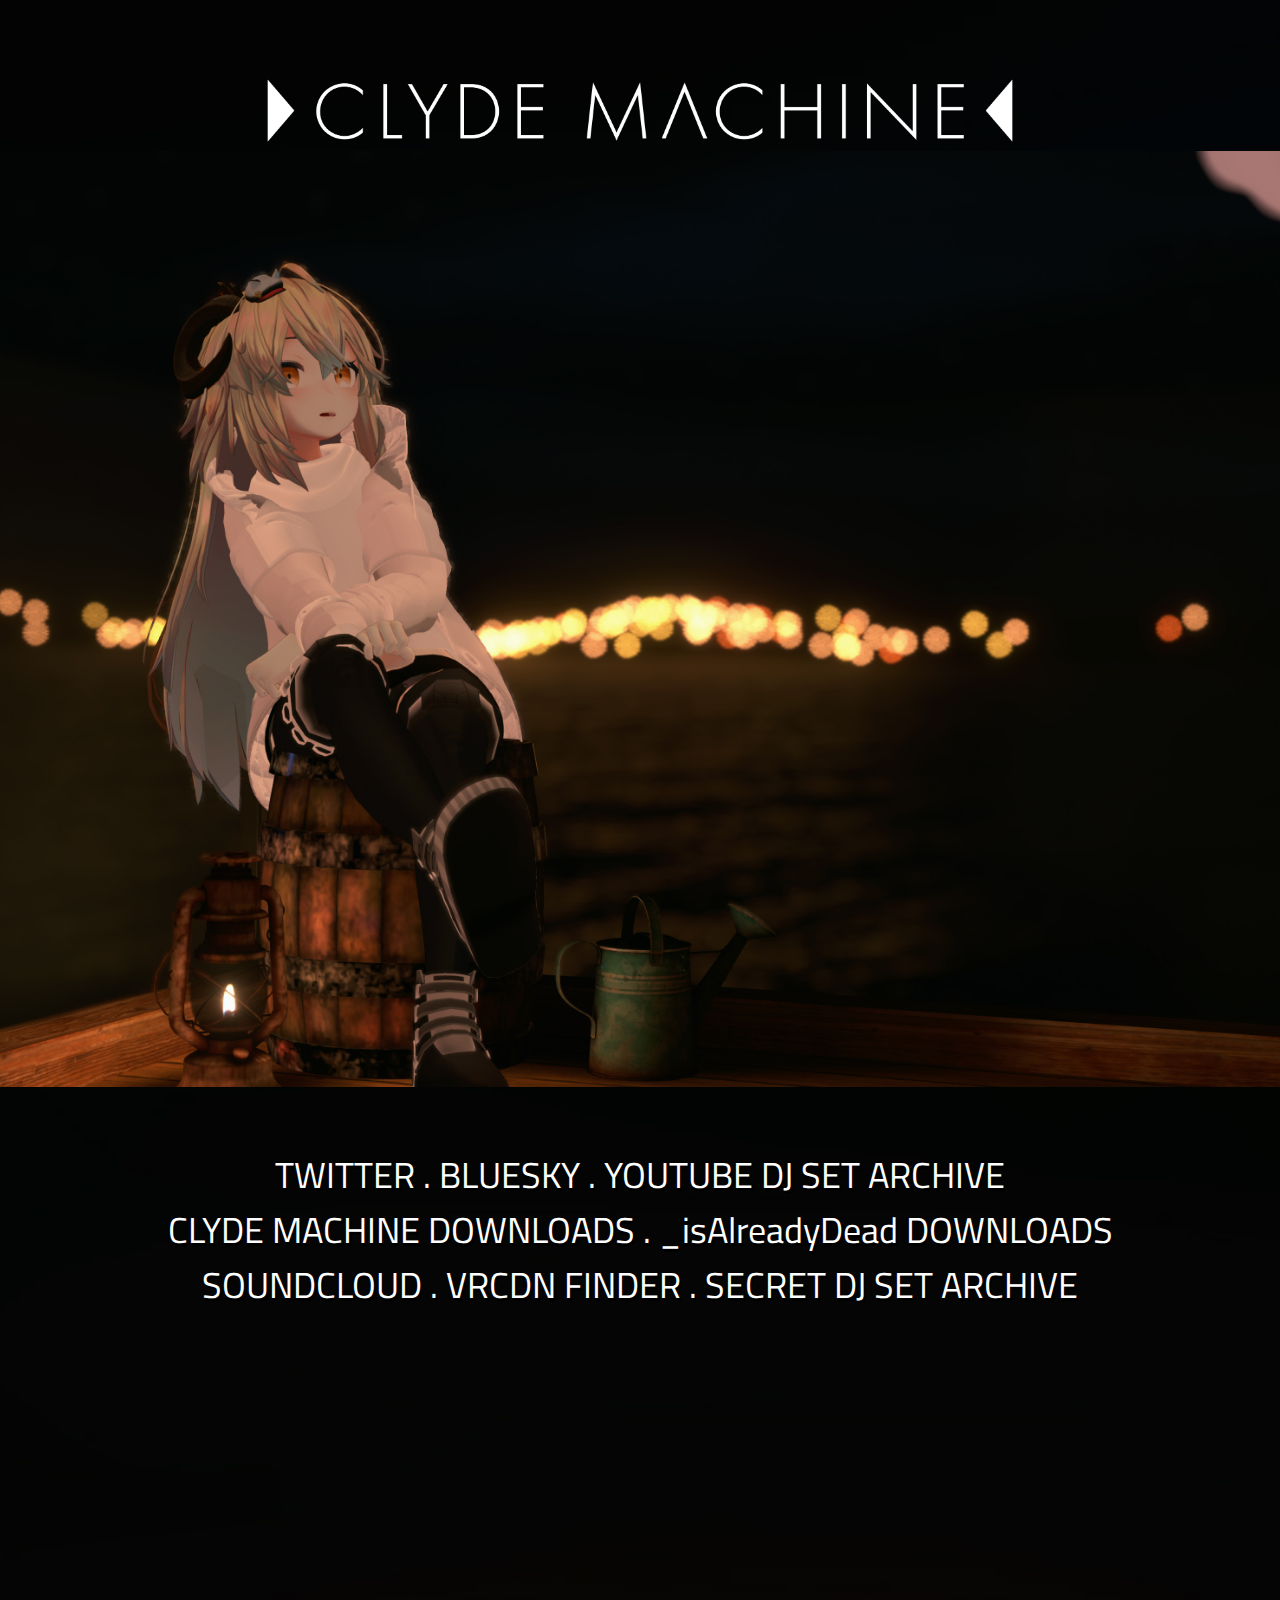
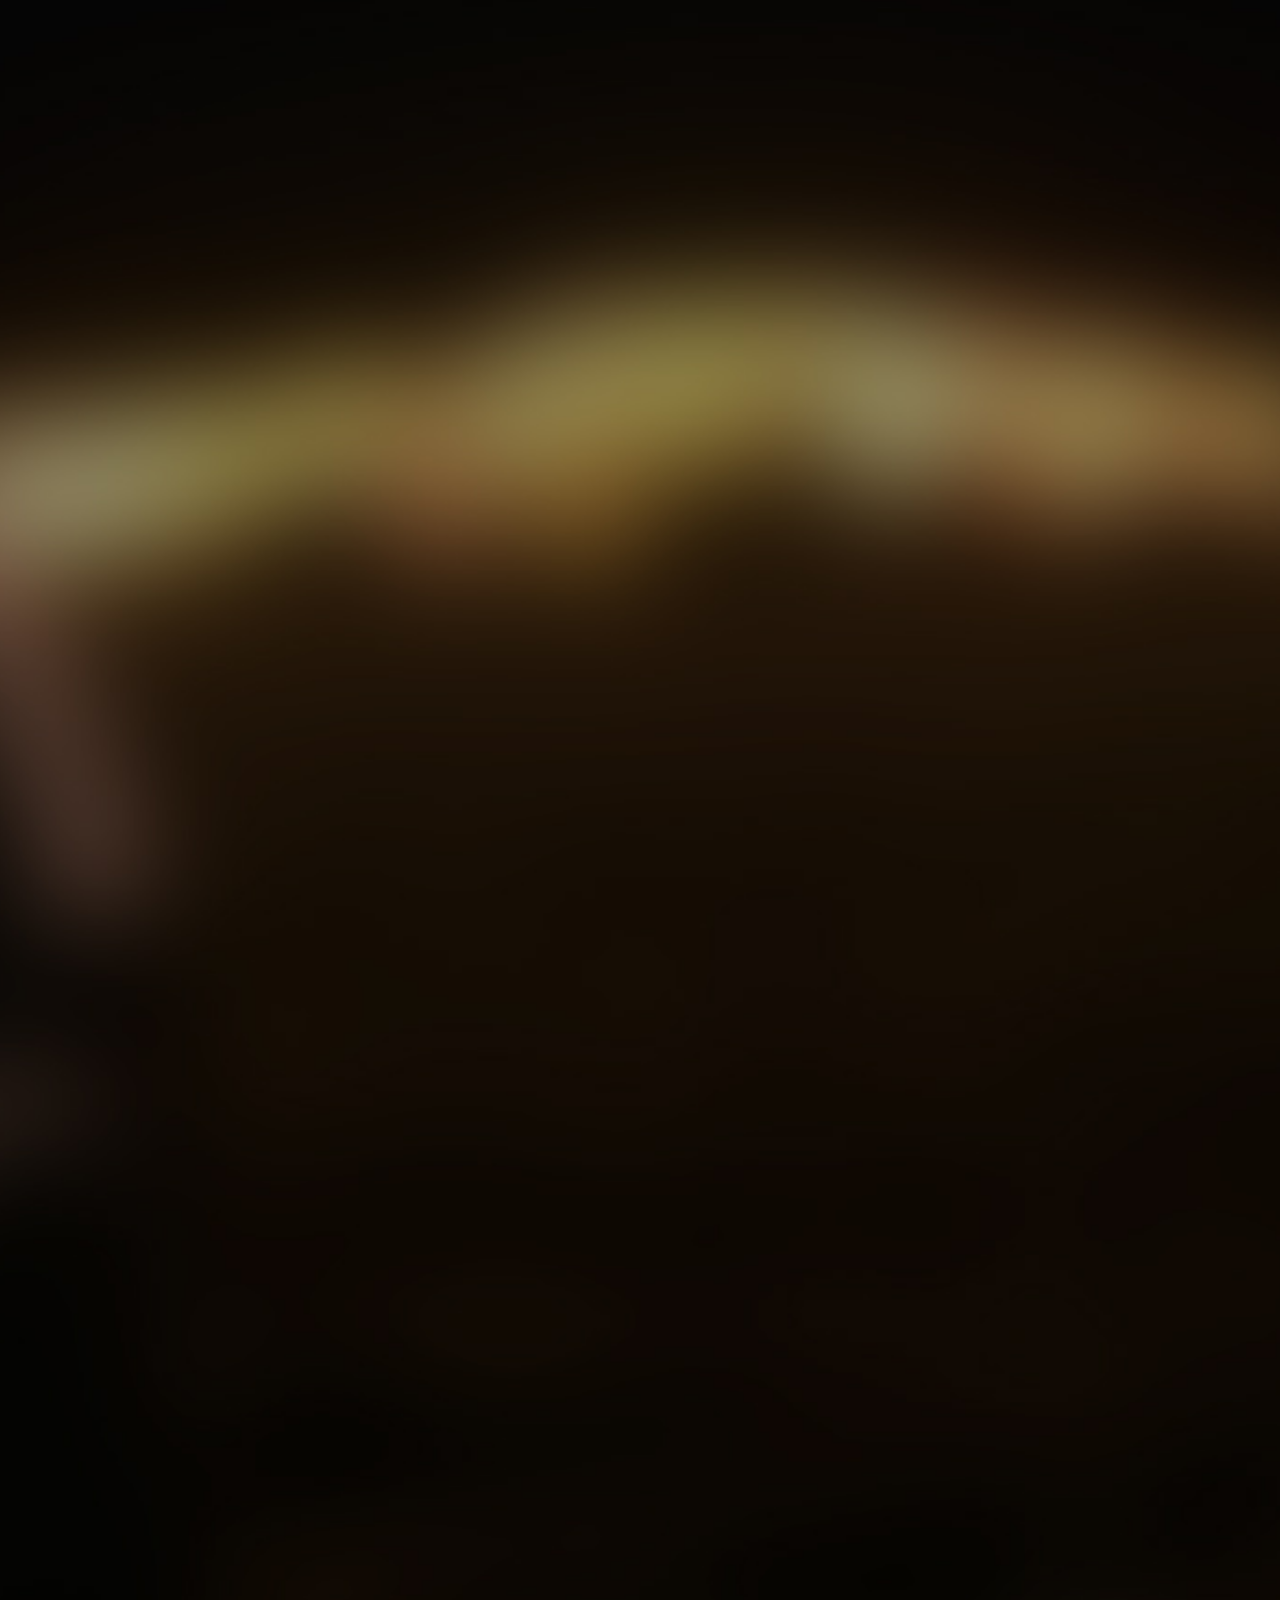
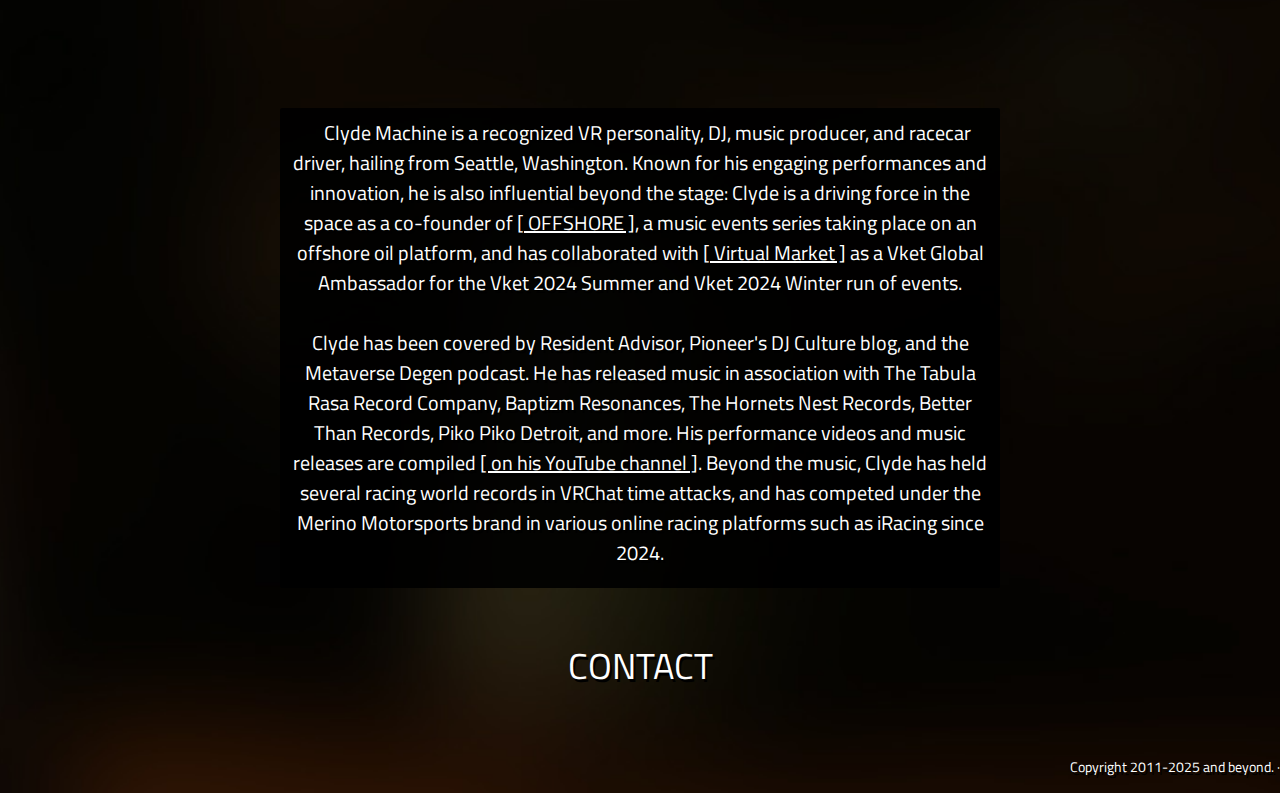
==== commit f5bb6d33: "Photo and bg update." ====
--- a/index.html
+++ b/index.html
@@ -40,7 +40,8 @@
 <section id="filmstripbox">
   <img class="logo" src="images/CM-White.png"/> <br/>
   <!--<img class="filmstrip" src="images/2023-MerinoVRUpdate/ClydeMachine-at-Nurtured2.jpg"/> --> <!-- Nurtured2 Photo 2023 -->
-  <img class="filmstrip" src="images/BBoy-ClydeMachine-VRChat_2025-01-18_23-28-48.193_3840x2160.jpg"/> <!-- Clyde @ Midwest Sadfest Jan 18 2025, Photo by BBoyA7X -->
+  <!-- <img class="filmstrip" src="images/BBoy-ClydeMachine-VRChat_2025-01-18_23-28-48.193_3840x2160.jpg"/> --> <!-- Clyde @ Midwest Sadfest Jan 18 2025, Photo by BBoyA7X -->
+  <img class="filmstrip" src="images/ClydeMachine-20250216-ProfileByFaerie-_OriginalJPEG.jpg"/> <!-- Clyde Faerie- photoshoot 20250212 or thereabouts -->
 </section>
 
 <section class="emptybox" style="height:50px;"></section>
